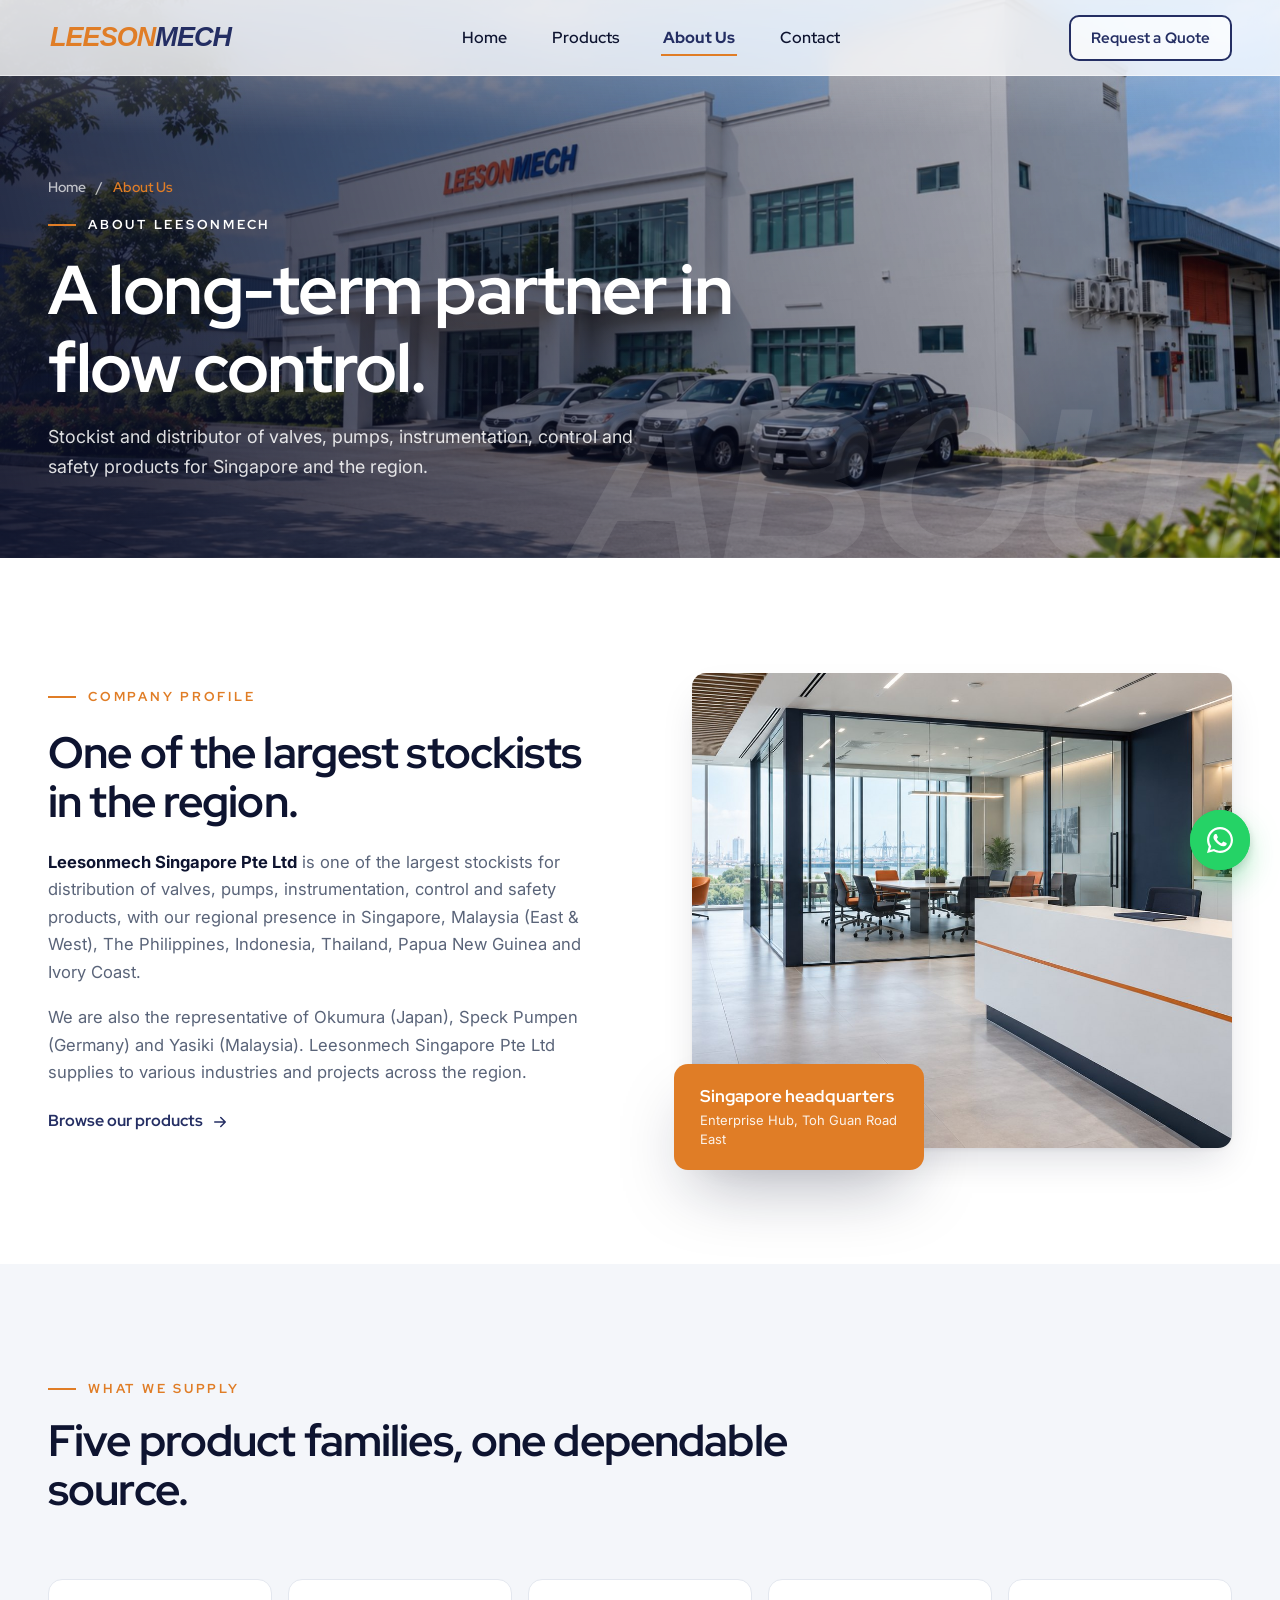
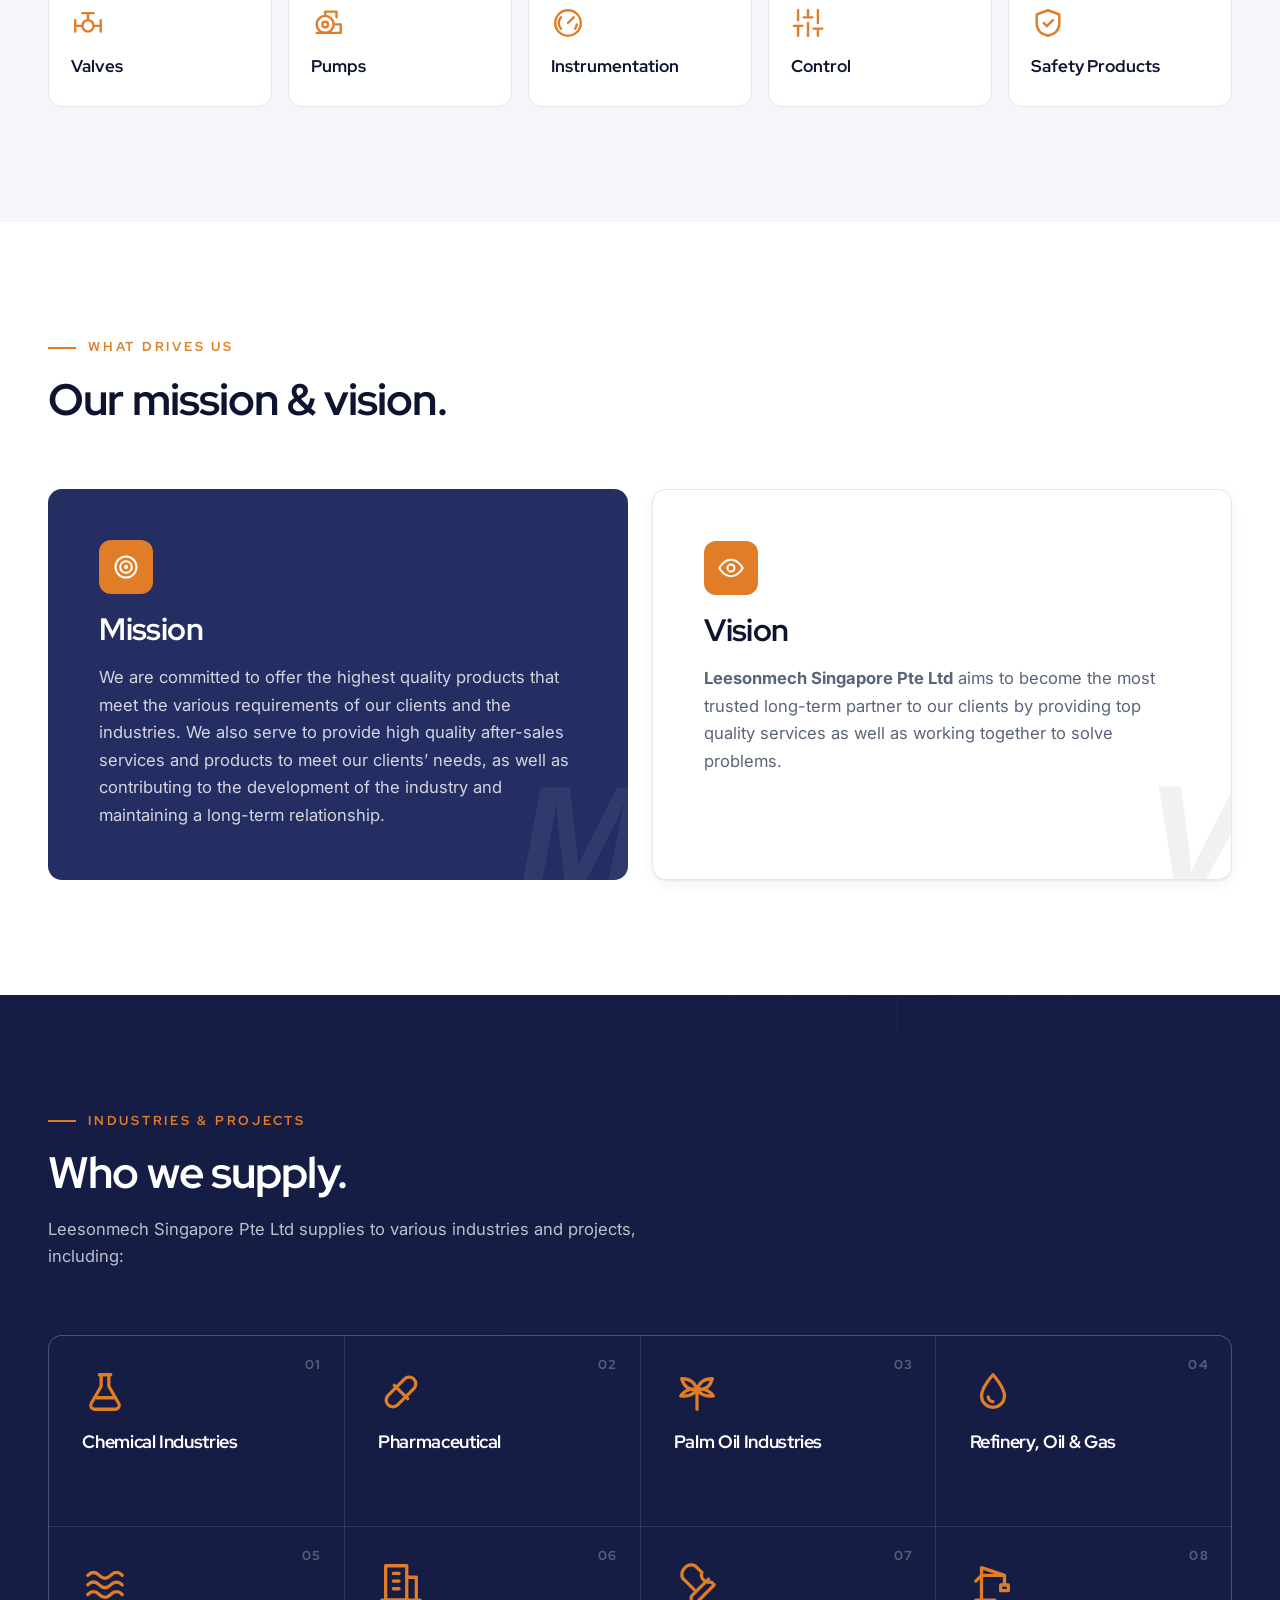
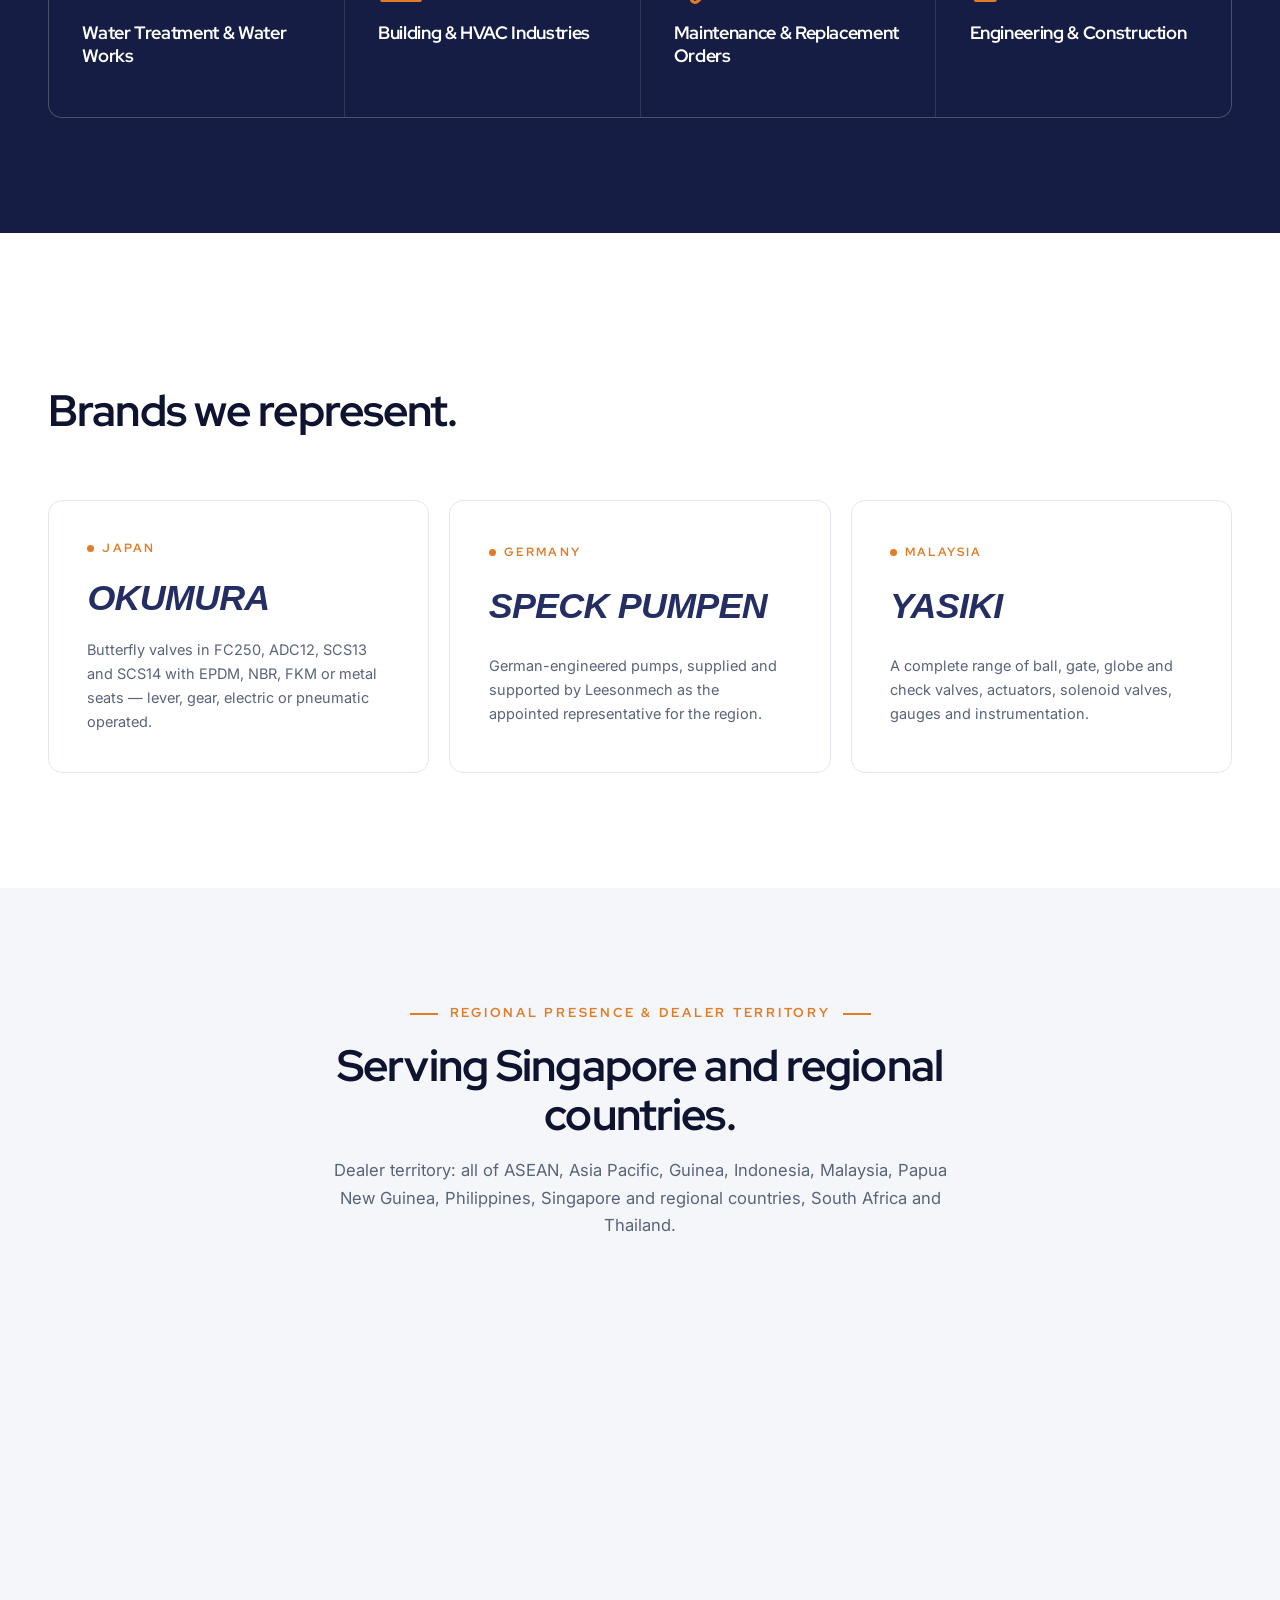
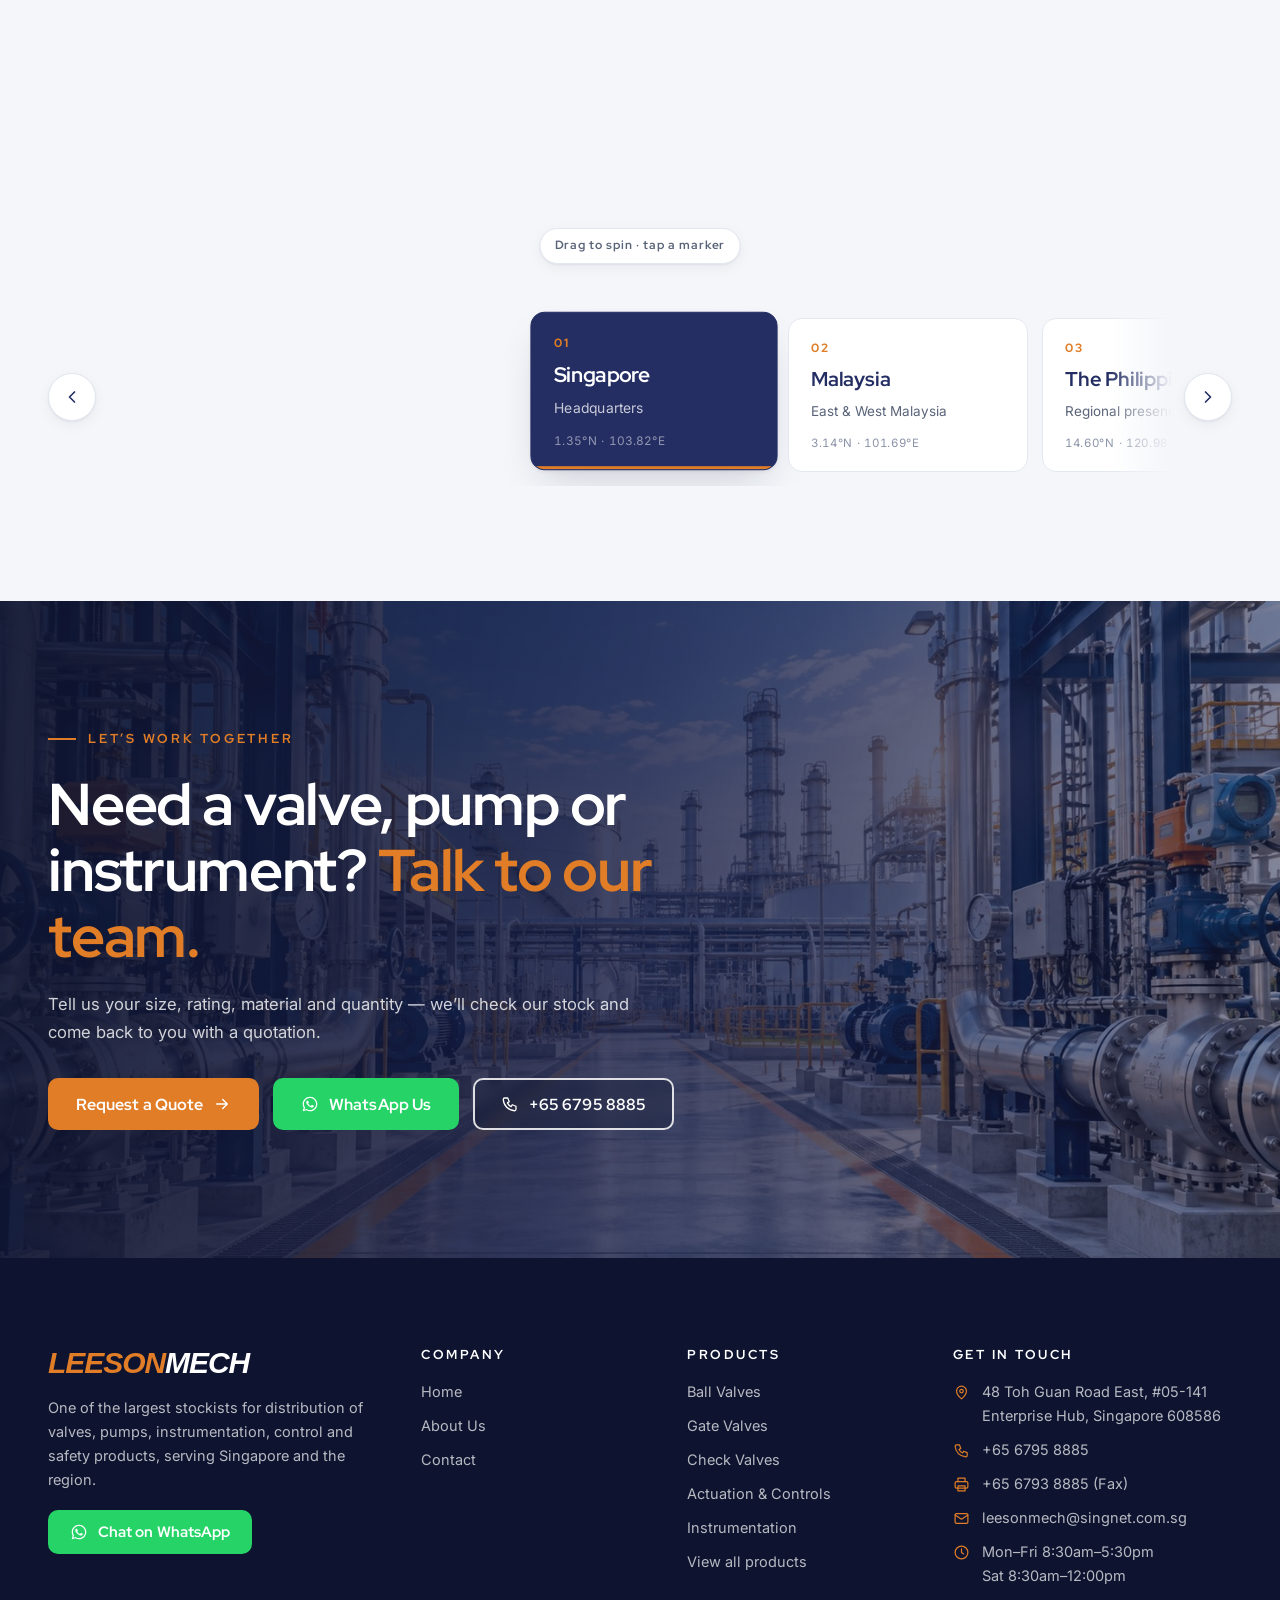
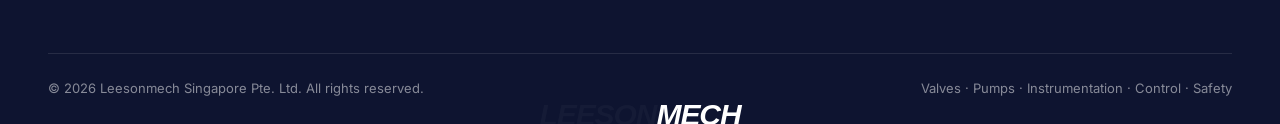
==== about.html @ 2e09483d "Leesonmech website: home, products, about and contact Static four-page site for Leesonmech Singapore" ====
<!DOCTYPE html>
<html lang="en">
<head>
<meta charset="utf-8">
<meta name="viewport" content="width=device-width, initial-scale=1, viewport-fit=cover">
<title>About Us — Leesonmech Singapore Pte Ltd</title>
<meta name="description" content="About Leesonmech Singapore Pte Ltd: stockist and distributor of valves, pumps, instrumentation, control and safety products. Representative of Okumura, Speck Pumpen and Yasiki.">
<meta name="theme-color" content="#242e63">
<meta property="og:title" content="About Us — Leesonmech Singapore Pte Ltd">
<meta property="og:description" content="About Leesonmech Singapore Pte Ltd: stockist and distributor of valves, pumps, instrumentation, control and safety products. Representative of Okumura, Speck Pumpen and Yasiki.">
<meta property="og:type" content="website">
<meta property="og:image" content="assets/img/bg/home.jpg">
<link rel="icon" href="assets/img/favicon.svg" type="image/svg+xml">
<link rel="preconnect" href="https://fonts.googleapis.com">
<link rel="preconnect" href="https://fonts.gstatic.com" crossorigin>
<link href="https://fonts.googleapis.com/css2?family=Archivo:ital,wght@1,700;1,800&family=Inter:wght@400;500;600&family=Red+Hat+Display:wght@500;600;700;800&display=swap" rel="stylesheet">
<link rel="preload" as="image" href="assets/img/bg/about.jpg">
<link rel="stylesheet" href="assets/css/style.css">
<script>if (location.hash) document.documentElement.classList.add('no-loader');</script>
<noscript><style>.loader{display:none}.nav{transform:none}[data-reveal],.hero [data-hero],.page-hero [data-hero],.hero__mark .ch,.hero__valve{opacity:1!important;transform:none!important}.hero h1 .line>span{transform:none}.img-reveal::after{display:none}.img-reveal img,.hero__bg img,.page-hero__bg img{transform:none}.wa{transform:none}</style></noscript>
</head>
<body>
<a class="sr-only" href="#main">Skip to content</a>


<header class="nav">
  <div class="wrap nav__inner">
    <a class="nav__logo mark" href="index.html" aria-label="Leesonmech — home"><span class="o">LEESON</span><span class="n">MECH</span></a>
    <nav aria-label="Primary"><ul class="nav__links"><li><a href="index.html">Home</a></li><li><a href="products.html">Products</a></li><li><a href="about.html" class="is-active" aria-current="page">About Us</a></li><li><a href="contact.html">Contact</a></li></ul></nav>
    <a class="btn btn--outline btn--sm nav__cta" href="contact.html">Request a Quote</a>
    <button class="nav__toggle" type="button" aria-label="Menu" aria-expanded="false" aria-controls="menu"><span></span><span></span><span></span></button>
  </div>
</header>
<div class="menu" id="menu">
  <ul class="menu__links"><li><a href="index.html"><small>01</small>Home</a></li><li><a href="products.html"><small>02</small>Products</a></li><li><a href="about.html"><small>03</small>About Us</a></li><li><a href="contact.html"><small>04</small>Contact</a></li></ul>
  <div class="menu__foot">
    <a class="btn" href="contact.html">Request a Quote <svg class="arrow" viewBox="0 0 24 24" fill="none" stroke="currentColor" stroke-width="2" stroke-linecap="round" stroke-linejoin="round" aria-hidden="true"><path d="M5 12h14M13 6l6 6-6 6"/></svg></a>
    <a class="btn btn--wa" data-wa href="#"><svg viewBox="0 0 32 32" fill="currentColor" aria-hidden="true"><path d="M16.04 3C8.86 3 3.03 8.82 3.03 16c0 2.29.6 4.53 1.74 6.5L3 29l6.67-1.75A13 13 0 0 0 16.04 29C23.22 29 29 23.18 29 16S23.22 3 16.04 3zm0 23.8c-1.95 0-3.86-.52-5.53-1.51l-.4-.24-3.96 1.04 1.06-3.86-.26-.4A10.76 10.76 0 0 1 5.23 16c0-5.96 4.85-10.8 10.81-10.8 5.96 0 10.76 4.84 10.76 10.8s-4.8 10.8-10.76 10.8zm5.93-8.09c-.32-.16-1.92-.95-2.22-1.06-.3-.11-.51-.16-.73.16-.22.33-.84 1.06-1.03 1.28-.19.22-.38.24-.7.08-.32-.16-1.37-.5-2.61-1.61a9.8 9.8 0 0 1-1.8-2.24c-.19-.33-.02-.5.14-.66.15-.15.32-.38.49-.57.16-.19.22-.33.32-.55.11-.22.06-.41-.03-.57-.08-.16-.73-1.76-1-2.41-.26-.63-.53-.55-.73-.56h-.62c-.22 0-.57.08-.87.41-.3.33-1.14 1.11-1.14 2.72 0 1.6 1.17 3.15 1.33 3.37.16.22 2.3 3.51 5.57 4.92.78.34 1.39.54 1.86.69.78.25 1.49.21 2.05.13.63-.09 1.92-.78 2.19-1.54.27-.76.27-1.41.19-1.54-.08-.14-.3-.22-.62-.38z"/></svg> WhatsApp Us</a>
    <p>48 Toh Guan Road East, #05-141 Enterprise Hub, Singapore 608586<br><a href="tel:+6567958885">+65 6795 8885</a> · <a href="mailto:leesonmech@singnet.com.sg">leesonmech@singnet.com.sg</a></p>
  </div>
</div>
<main id="main">
<section class="page-hero">
  <div class="page-hero__bg"><img src="assets/img/bg/about.jpg" alt="" fetchpriority="high"></div>
  <div class="mark page-hero__ghost" aria-hidden="true"><span>ABOUT</span></div>
  <div class="wrap">
    <div class="page-hero__inner">
      <nav class="crumbs" aria-label="Breadcrumb" data-hero><a href="index.html">Home</a> / <span>About Us</span></nav>
      <span class="eyebrow" data-hero style="--d:1">About Leesonmech</span>
      <h1 data-hero style="--d:2">A long-term partner in flow control.</h1>
      <p data-hero style="--d:3">Stockist and distributor of valves, pumps, instrumentation, control and safety products for Singapore and the region.</p>
    </div>
  </div>
</section>

<section class="section">
  <div class="wrap">
    <div class="intro">
      <div class="intro__body">
        <span class="eyebrow" data-reveal>Company profile</span>
        <h2 class="h-lg" data-reveal style="--d:1">One of the largest stockists in the region.</h2>
        <div class="prose">
          <p data-reveal style="--d:2"><strong>Leesonmech Singapore Pte Ltd</strong> is one of the largest stockists for distribution of valves, pumps, instrumentation, control and safety products, with our regional presence in Singapore, Malaysia (East &amp; West), The Philippines, Indonesia, Thailand, Papua New Guinea and Ivory Coast.</p>
          <p data-reveal style="--d:3">We are also the representative of Okumura (Japan), Speck Pumpen (Germany) and Yasiki (Malaysia). Leesonmech Singapore Pte Ltd supplies to various industries and projects across the region.</p>
        </div>
        <a class="link-arrow" href="products.html" data-reveal style="--d:4">Browse our products <svg class="arrow" viewBox="0 0 24 24" fill="none" stroke="currentColor" stroke-width="2" stroke-linecap="round" stroke-linejoin="round" aria-hidden="true"><path d="M5 12h14M13 6l6 6-6 6"/></svg></a>
      </div>
      <div class="intro__media" data-reveal="right">
        <div class="img-reveal"><img src="assets/img/bg/contact.jpg" alt="Leesonmech office reception" loading="lazy"></div>
        <div class="intro__badge intro__badge--left"><b>Singapore headquarters</b><span>Enterprise Hub, Toh Guan Road East</span></div>
      </div>
    </div>
  </div>
</section>

<section class="section section--mist">
  <div class="wrap">
    <div class="section-head">
      <span class="eyebrow" data-reveal>What we supply</span>
      <h2 class="h-lg" data-reveal style="--d:1">Five product families, one dependable source.</h2>
    </div>
    <div class="scope">
      <div class="scope__item" data-reveal style="--d:0"><svg viewBox="0 0 24 24" fill="none" stroke="currentColor" stroke-width="1.7" stroke-linecap="round" stroke-linejoin="round" aria-hidden="true"><path d="M3 10v8M21 10v8M3 14h5M16 14h5"/><circle cx="12" cy="14" r="4"/><path d="M12 10V5M8 5h8"/></svg><b>Valves</b></div>
      <div class="scope__item" data-reveal style="--d:1"><svg viewBox="0 0 24 24" fill="none" stroke="currentColor" stroke-width="1.7" stroke-linecap="round" stroke-linejoin="round" aria-hidden="true"><circle cx="10" cy="13" r="6"/><circle cx="10" cy="13" r="2"/><path d="M10 7V4h8v4M16 13h5v6H4"/></svg><b>Pumps</b></div>
      <div class="scope__item" data-reveal style="--d:2"><svg viewBox="0 0 24 24" fill="none" stroke="currentColor" stroke-width="1.7" stroke-linecap="round" stroke-linejoin="round" aria-hidden="true"><circle cx="12" cy="12" r="9"/><path d="M12 12l4-4"/><path d="M7 16a6 6 0 0 1 0-8M17 16a6 6 0 0 0 1.2-3"/></svg><b>Instrumentation</b></div>
      <div class="scope__item" data-reveal style="--d:3"><svg viewBox="0 0 24 24" fill="none" stroke="currentColor" stroke-width="1.7" stroke-linecap="round" stroke-linejoin="round" aria-hidden="true"><path d="M5 21v-7M5 10V3M12 21v-9M12 8V3M19 21v-5M19 12V3M2 14h6M9 8h6M16 16h6"/></svg><b>Control</b></div>
      <div class="scope__item" data-reveal style="--d:4"><svg viewBox="0 0 24 24" fill="none" stroke="currentColor" stroke-width="1.7" stroke-linecap="round" stroke-linejoin="round" aria-hidden="true"><path d="M12 3l8 3v6c0 5-3.5 8-8 9-4.5-1-8-4-8-9V6l8-3z"/><path d="M9 12l2.2 2.2L15.5 10"/></svg><b>Safety Products</b></div>
    </div>
  </div>
</section>

<section class="section">
  <div class="wrap">
    <div class="section-head">
      <span class="eyebrow" data-reveal>What drives us</span>
      <h2 class="h-lg" data-reveal style="--d:1">Our mission &amp; vision.</h2>
    </div>
    <div class="mv">
      <article class="mv__card mv__card--mission" data-reveal="left">
        <div class="mv__icon"><svg viewBox="0 0 24 24" fill="none" stroke="currentColor" stroke-width="1.7" stroke-linecap="round" stroke-linejoin="round" aria-hidden="true"><circle cx="12" cy="12" r="9"/><circle cx="12" cy="12" r="5"/><circle cx="12" cy="12" r="1"/></svg></div>
        <h3>Mission</h3>
        <p>We are committed to offer the highest quality products that meet the various requirements of our clients and the industries. We also serve to provide high quality after-sales services and products to meet our clients&rsquo; needs, as well as contributing to the development of the industry and maintaining a long-term relationship.</p>
        <div class="mark mv__ghost" aria-hidden="true">M</div>
      </article>
      <article class="mv__card mv__card--vision" data-reveal="right">
        <div class="mv__icon"><svg viewBox="0 0 24 24" fill="none" stroke="currentColor" stroke-width="1.7" stroke-linecap="round" stroke-linejoin="round" aria-hidden="true"><path d="M2 12s3.6-7 10-7 10 7 10 7-3.6 7-10 7S2 12 2 12z"/><circle cx="12" cy="12" r="3"/></svg></div>
        <h3>Vision</h3>
        <p><strong>Leesonmech Singapore Pte Ltd</strong> aims to become the most trusted long-term partner to our clients by providing top quality services as well as working together to solve problems.</p>
        <div class="mark mv__ghost" aria-hidden="true">V</div>
      </article>
    </div>
  </div>
</section>

<section class="section section--navy">
  <div class="wrap">
    <div class="section-head">
      <span class="eyebrow" data-reveal>Industries &amp; projects</span>
      <h2 class="h-lg" data-reveal style="--d:1">Who we supply.</h2>
      <p class="lead" data-reveal style="--d:2">Leesonmech Singapore Pte Ltd supplies to various industries and projects, including:</p>
    </div>
    <div class="industries"><div class="industry" data-reveal style="--d:0"><span class="industry__no">01</span><div class="industry__icon"><svg viewBox="0 0 24 24" fill="none" stroke="currentColor" stroke-width="1.7" stroke-linecap="round" stroke-linejoin="round" aria-hidden="true"><path d="M9 3h6M10 3v6l-5.2 9a2 2 0 0 0 1.7 3h11a2 2 0 0 0 1.7-3L14 9V3"/><path d="M7.5 15h9"/></svg></div><h3>Chemical Industries</h3></div><div class="industry" data-reveal style="--d:1"><span class="industry__no">02</span><div class="industry__icon"><svg viewBox="0 0 24 24" fill="none" stroke="currentColor" stroke-width="1.7" stroke-linecap="round" stroke-linejoin="round" aria-hidden="true"><rect x="2.5" y="8.5" width="19" height="7" rx="3.5" transform="rotate(-45 12 12)"/><path d="M8.5 8.5l7 7"/></svg></div><h3>Pharmaceutical</h3></div><div class="industry" data-reveal style="--d:2"><span class="industry__no">03</span><div class="industry__icon"><svg viewBox="0 0 24 24" fill="none" stroke="currentColor" stroke-width="1.7" stroke-linecap="round" stroke-linejoin="round" aria-hidden="true"><path d="M12 21V11"/><path d="M12 11C11 7 8 5 4 5c1 4 4 6 8 6z"/><path d="M12 11c1-4 4-6 8-6-1 4-4 6-8 6z"/><path d="M12 11c-2.5-1-6-.5-8.5 3 3.5.5 6.5-.5 8.5-3z"/><path d="M12 11c2.5-1 6-.5 8.5 3-3.5.5-6.5-.5-8.5-3z"/></svg></div><h3>Palm Oil Industries</h3></div><div class="industry" data-reveal style="--d:3"><span class="industry__no">04</span><div class="industry__icon"><svg viewBox="0 0 24 24" fill="none" stroke="currentColor" stroke-width="1.7" stroke-linecap="round" stroke-linejoin="round" aria-hidden="true"><path d="M12 3s6 6.5 6 11a6 6 0 0 1-12 0c0-4.5 6-11 6-11z"/><path d="M9.5 14.5a2.5 2.5 0 0 0 2.5 2.5"/></svg></div><h3>Refinery, Oil &amp; Gas</h3></div><div class="industry" data-reveal style="--d:0"><span class="industry__no">05</span><div class="industry__icon"><svg viewBox="0 0 24 24" fill="none" stroke="currentColor" stroke-width="1.7" stroke-linecap="round" stroke-linejoin="round" aria-hidden="true"><path d="M3 8c2-2 4-2 6 0s4 2 6 0 4-2 6 0"/><path d="M3 13c2-2 4-2 6 0s4 2 6 0 4-2 6 0"/><path d="M3 18c2-2 4-2 6 0s4 2 6 0 4-2 6 0"/></svg></div><h3>Water Treatment &amp; Water Works</h3></div><div class="industry" data-reveal style="--d:1"><span class="industry__no">06</span><div class="industry__icon"><svg viewBox="0 0 24 24" fill="none" stroke="currentColor" stroke-width="1.7" stroke-linecap="round" stroke-linejoin="round" aria-hidden="true"><rect x="4" y="3" width="11" height="18"/><path d="M15 9h5v12h-5M8 7h3M8 11h3M8 15h3M2 21h20"/></svg></div><h3>Building &amp; HVAC Industries</h3></div><div class="industry" data-reveal style="--d:2"><span class="industry__no">07</span><div class="industry__icon"><svg viewBox="0 0 24 24" fill="none" stroke="currentColor" stroke-width="1.7" stroke-linecap="round" stroke-linejoin="round" aria-hidden="true"><path d="M14.5 6.5a4 4 0 0 0 5 5L21 13l-8.5 8.5a2.1 2.1 0 0 1-3-3L18 10"/><path d="M14.5 6.5L11 3a5 5 0 0 0-6.5 6.5l6 6"/></svg></div><h3>Maintenance &amp; Replacement Orders</h3></div><div class="industry" data-reveal style="--d:3"><span class="industry__no">08</span><div class="industry__icon"><svg viewBox="0 0 24 24" fill="none" stroke="currentColor" stroke-width="1.7" stroke-linecap="round" stroke-linejoin="round" aria-hidden="true"><path d="M6 21V4l12 4H6M6 8l-3 3M18 8v5"/><rect x="16" y="13" width="4" height="3"/><path d="M3 21h10"/></svg></div><h3>Engineering &amp; Construction</h3></div></div>
  </div>
</section>

<section class="section">
  <div class="wrap">
    <div class="section-head">
      <span class="eyebrow" data-reveal>Our principals</span>
      <h2 class="h-lg" data-reveal style="--d:1">Brands we represent.</h2>
    </div>
    <div class="brands"><div class="brand" data-reveal style="--d:0"><span class="brand__origin">Japan</span><div class="brand__name">OKUMURA</div><p>Butterfly valves in FC250, ADC12, SCS13 and SCS14 with EPDM, NBR, FKM or metal seats &mdash; lever, gear, electric or pneumatic operated.</p></div><div class="brand" data-reveal style="--d:1"><span class="brand__origin">Germany</span><div class="brand__name">SPECK PUMPEN</div><p>German-engineered pumps, supplied and supported by Leesonmech as the appointed representative for the region.</p></div><div class="brand" data-reveal style="--d:2"><span class="brand__origin">Malaysia</span><div class="brand__name">YASIKI</div><p>A complete range of ball, gate, globe and check valves, actuators, solenoid valves, gauges and instrumentation.</p></div></div>
  </div>
</section>


<section class="section section--mist regions-sec">
  <div class="wrap">
    <div class="section-head section-head--center">
      <span class="eyebrow" data-reveal>Regional presence &amp; dealer territory</span>
      <h2 class="h-lg" data-reveal style="--d:1">Serving Singapore and regional countries.</h2>
      <p class="lead" data-reveal style="--d:2">Dealer territory: all of ASEAN, Asia Pacific, Guinea, Indonesia, Malaysia, Papua New Guinea, Philippines, Singapore and regional countries, South Africa and Thailand.</p>
    </div>
    <div class="globe" data-globe data-reveal="zoom" tabindex="0" aria-label="Interactive globe of Leesonmech locations. Drag to rotate; use arrow keys to change country.">
      <canvas></canvas>
      <span class="globe__hint">Drag to spin &middot; tap a marker</span>
    </div>
    <div class="rslider" data-reveal style="--d:1">
      <button type="button" class="rslider__btn rslider__btn--prev" aria-label="Previous country"><svg viewBox="0 0 24 24" fill="none" stroke="currentColor" stroke-width="2" stroke-linecap="round" stroke-linejoin="round"><path d="M15 6l-6 6 6 6"/></svg></button>
      <div class="rslider__track"><button type="button" class="rslide" data-name="Singapore" data-lon="103.82" data-lat="1.35" aria-pressed="true"><span class="rslide__no">01</span><span class="rslide__name">Singapore</span><span class="rslide__sub">Headquarters</span><span class="rslide__coord">1.35&deg;N &middot; 103.82&deg;E</span></button><button type="button" class="rslide" data-name="Malaysia" data-lon="101.69" data-lat="3.14" aria-pressed="false"><span class="rslide__no">02</span><span class="rslide__name">Malaysia</span><span class="rslide__sub">East &amp; West Malaysia</span><span class="rslide__coord">3.14&deg;N &middot; 101.69&deg;E</span></button><button type="button" class="rslide" data-name="The Philippines" data-lon="120.98" data-lat="14.6" aria-pressed="false"><span class="rslide__no">03</span><span class="rslide__name">The Philippines</span><span class="rslide__sub">Regional presence</span><span class="rslide__coord">14.60&deg;N &middot; 120.98&deg;E</span></button><button type="button" class="rslide" data-name="Indonesia" data-lon="106.85" data-lat="-6.21" aria-pressed="false"><span class="rslide__no">04</span><span class="rslide__name">Indonesia</span><span class="rslide__sub">Regional presence</span><span class="rslide__coord">6.21&deg;S &middot; 106.85&deg;E</span></button><button type="button" class="rslide" data-name="Thailand" data-lon="100.5" data-lat="13.76" aria-pressed="false"><span class="rslide__no">05</span><span class="rslide__name">Thailand</span><span class="rslide__sub">Regional presence</span><span class="rslide__coord">13.76&deg;N &middot; 100.50&deg;E</span></button><button type="button" class="rslide" data-name="Papua New Guinea" data-lon="147.18" data-lat="-9.44" aria-pressed="false"><span class="rslide__no">06</span><span class="rslide__name">Papua New Guinea</span><span class="rslide__sub">Regional presence</span><span class="rslide__coord">9.44&deg;S &middot; 147.18&deg;E</span></button><button type="button" class="rslide" data-name="Ivory Coast" data-lon="-4.01" data-lat="5.35" aria-pressed="false"><span class="rslide__no">07</span><span class="rslide__name">Ivory Coast</span><span class="rslide__sub">Regional presence</span><span class="rslide__coord">5.35&deg;N &middot; 4.01&deg;W</span></button></div>
      <button type="button" class="rslider__btn rslider__btn--next" aria-label="Next country"><svg viewBox="0 0 24 24" fill="none" stroke="currentColor" stroke-width="2" stroke-linecap="round" stroke-linejoin="round"><path d="M9 6l6 6-6 6"/></svg></button>
    </div>
  </div>
</section>


<section class="cta">
  <div class="cta__bg"><img src="assets/img/bg/home.jpg" alt="" loading="lazy"></div>
  <div class="wrap">
    <div class="cta__inner">
      <span class="eyebrow" data-reveal>Let&rsquo;s work together</span>
      <h2 class="h-xl" data-reveal style="--d:1">Need a valve, pump or instrument? <span class="accent">Talk to our team.</span></h2>
      <p class="lead" data-reveal style="--d:2">Tell us your size, rating, material and quantity &mdash; we&rsquo;ll check our stock and come back to you with a quotation.</p>
      <div class="cta__actions" data-reveal style="--d:3">
        <a class="btn" href="contact.html">Request a Quote <svg class="arrow" viewBox="0 0 24 24" fill="none" stroke="currentColor" stroke-width="2" stroke-linecap="round" stroke-linejoin="round" aria-hidden="true"><path d="M5 12h14M13 6l6 6-6 6"/></svg></a>
        <a class="btn btn--wa" data-wa href="#"><svg viewBox="0 0 32 32" fill="currentColor" aria-hidden="true"><path d="M16.04 3C8.86 3 3.03 8.82 3.03 16c0 2.29.6 4.53 1.74 6.5L3 29l6.67-1.75A13 13 0 0 0 16.04 29C23.22 29 29 23.18 29 16S23.22 3 16.04 3zm0 23.8c-1.95 0-3.86-.52-5.53-1.51l-.4-.24-3.96 1.04 1.06-3.86-.26-.4A10.76 10.76 0 0 1 5.23 16c0-5.96 4.85-10.8 10.81-10.8 5.96 0 10.76 4.84 10.76 10.8s-4.8 10.8-10.76 10.8zm5.93-8.09c-.32-.16-1.92-.95-2.22-1.06-.3-.11-.51-.16-.73.16-.22.33-.84 1.06-1.03 1.28-.19.22-.38.24-.7.08-.32-.16-1.37-.5-2.61-1.61a9.8 9.8 0 0 1-1.8-2.24c-.19-.33-.02-.5.14-.66.15-.15.32-.38.49-.57.16-.19.22-.33.32-.55.11-.22.06-.41-.03-.57-.08-.16-.73-1.76-1-2.41-.26-.63-.53-.55-.73-.56h-.62c-.22 0-.57.08-.87.41-.3.33-1.14 1.11-1.14 2.72 0 1.6 1.17 3.15 1.33 3.37.16.22 2.3 3.51 5.57 4.92.78.34 1.39.54 1.86.69.78.25 1.49.21 2.05.13.63-.09 1.92-.78 2.19-1.54.27-.76.27-1.41.19-1.54-.08-.14-.3-.22-.62-.38z"/></svg> WhatsApp Us</a>
        <a class="btn btn--ghost" href="tel:+6567958885"><svg viewBox="0 0 24 24" fill="none" stroke="currentColor" stroke-width="1.7" stroke-linecap="round" stroke-linejoin="round" aria-hidden="true"><path d="M5 4h4l2 5-2.5 1.5a11 11 0 0 0 5 5L15 13l5 2v4a2 2 0 0 1-2 2A16 16 0 0 1 3 6a2 2 0 0 1 2-2z"/></svg> +65 6795 8885</a>
      </div>
    </div>
  </div>
</section>

</main>

<footer class="footer">
  <div class="wrap">
    <div class="footer__top">
      <div class="footer__about">
        <span class="mark " aria-label="Leesonmech"><span class="o">LEESON</span><span class="n">MECH</span></span>
        <p>One of the largest stockists for distribution of valves, pumps, instrumentation, control and safety products, serving Singapore and the region.</p>
        <a class="btn btn--wa btn--sm" data-wa href="#" style="justify-self:start"><svg viewBox="0 0 32 32" fill="currentColor" aria-hidden="true"><path d="M16.04 3C8.86 3 3.03 8.82 3.03 16c0 2.29.6 4.53 1.74 6.5L3 29l6.67-1.75A13 13 0 0 0 16.04 29C23.22 29 29 23.18 29 16S23.22 3 16.04 3zm0 23.8c-1.95 0-3.86-.52-5.53-1.51l-.4-.24-3.96 1.04 1.06-3.86-.26-.4A10.76 10.76 0 0 1 5.23 16c0-5.96 4.85-10.8 10.81-10.8 5.96 0 10.76 4.84 10.76 10.8s-4.8 10.8-10.76 10.8zm5.93-8.09c-.32-.16-1.92-.95-2.22-1.06-.3-.11-.51-.16-.73.16-.22.33-.84 1.06-1.03 1.28-.19.22-.38.24-.7.08-.32-.16-1.37-.5-2.61-1.61a9.8 9.8 0 0 1-1.8-2.24c-.19-.33-.02-.5.14-.66.15-.15.32-.38.49-.57.16-.19.22-.33.32-.55.11-.22.06-.41-.03-.57-.08-.16-.73-1.76-1-2.41-.26-.63-.53-.55-.73-.56h-.62c-.22 0-.57.08-.87.41-.3.33-1.14 1.11-1.14 2.72 0 1.6 1.17 3.15 1.33 3.37.16.22 2.3 3.51 5.57 4.92.78.34 1.39.54 1.86.69.78.25 1.49.21 2.05.13.63-.09 1.92-.78 2.19-1.54.27-.76.27-1.41.19-1.54-.08-.14-.3-.22-.62-.38z"/></svg> Chat on WhatsApp</a>
      </div>
      <div>
        <h4>Company</h4>
        <ul>
          <li><a href="index.html">Home</a></li>
          <li><a href="about.html">About Us</a></li>
          <li><a href="contact.html">Contact</a></li>
        </ul>
      </div>
      <div>
        <h4>Products</h4>
        <ul>
          <li><a href="products.html?cat=ball">Ball Valves</a></li>
          <li><a href="products.html?cat=gate">Gate Valves</a></li>
          <li><a href="products.html?cat=check">Check Valves</a></li>
          <li><a href="products.html?cat=control">Actuation &amp; Controls</a></li>
          <li><a href="products.html?cat=instrument">Instrumentation</a></li>
          <li><a href="products.html">View all products</a></li>
        </ul>
      </div>
      <div>
        <h4>Get in touch</h4>
        <ul class="footer__contact">
          <li><svg viewBox="0 0 24 24" fill="none" stroke="currentColor" stroke-width="1.7" stroke-linecap="round" stroke-linejoin="round" aria-hidden="true"><path d="M12 21s-7-5.6-7-11a7 7 0 0 1 14 0c0 5.4-7 11-7 11z"/><circle cx="12" cy="10" r="2.5"/></svg><span>48 Toh Guan Road East, #05-141 Enterprise Hub, Singapore 608586</span></li>
          <li><svg viewBox="0 0 24 24" fill="none" stroke="currentColor" stroke-width="1.7" stroke-linecap="round" stroke-linejoin="round" aria-hidden="true"><path d="M5 4h4l2 5-2.5 1.5a11 11 0 0 0 5 5L15 13l5 2v4a2 2 0 0 1-2 2A16 16 0 0 1 3 6a2 2 0 0 1 2-2z"/></svg><a href="tel:+6567958885">+65 6795 8885</a></li>
          <li><svg viewBox="0 0 24 24" fill="none" stroke="currentColor" stroke-width="1.7" stroke-linecap="round" stroke-linejoin="round" aria-hidden="true"><path d="M7 8V3h10v5"/><rect x="3" y="8" width="18" height="9" rx="2"/><path d="M7 14h10v7H7z"/></svg><span>+65 6793 8885 (Fax)</span></li>
          <li><svg viewBox="0 0 24 24" fill="none" stroke="currentColor" stroke-width="1.7" stroke-linecap="round" stroke-linejoin="round" aria-hidden="true"><rect x="3" y="5" width="18" height="14" rx="2"/><path d="M3 7l9 6 9-6"/></svg><a href="mailto:leesonmech@singnet.com.sg">leesonmech@singnet.com.sg</a></li>
          <li><svg viewBox="0 0 24 24" fill="none" stroke="currentColor" stroke-width="1.7" stroke-linecap="round" stroke-linejoin="round" aria-hidden="true"><circle cx="12" cy="12" r="9"/><path d="M12 7v5l3 2"/></svg><span>Mon&ndash;Fri 8:30am&ndash;5:30pm<br>Sat 8:30am&ndash;12:00pm</span></li>
        </ul>
      </div>
    </div>
    <div class="footer__bottom">
      <span>&copy; <span data-year>2026</span> Leesonmech Singapore Pte. Ltd. All rights reserved.</span>
      <span>Valves &middot; Pumps &middot; Instrumentation &middot; Control &middot; Safety</span>
    </div>
  </div>
  <div class="mark footer__ghost" aria-hidden="true"><span class="o">LEESON</span><span class="n">MECH</span></div>
</footer>

<button class="totop" type="button" aria-label="Back to top"><svg viewBox="0 0 24 24" fill="none" stroke="currentColor" stroke-width="2.2" stroke-linecap="round" stroke-linejoin="round" aria-hidden="true"><path d="M12 19V5M6 11l6-6 6 6"/></svg></button>
<a class="wa" data-wa href="#" aria-label="Chat with us on WhatsApp">
  <span class="wa__icon"><svg viewBox="0 0 32 32" fill="currentColor" aria-hidden="true"><path d="M16.04 3C8.86 3 3.03 8.82 3.03 16c0 2.29.6 4.53 1.74 6.5L3 29l6.67-1.75A13 13 0 0 0 16.04 29C23.22 29 29 23.18 29 16S23.22 3 16.04 3zm0 23.8c-1.95 0-3.86-.52-5.53-1.51l-.4-.24-3.96 1.04 1.06-3.86-.26-.4A10.76 10.76 0 0 1 5.23 16c0-5.96 4.85-10.8 10.81-10.8 5.96 0 10.76 4.84 10.76 10.8s-4.8 10.8-10.76 10.8zm5.93-8.09c-.32-.16-1.92-.95-2.22-1.06-.3-.11-.51-.16-.73.16-.22.33-.84 1.06-1.03 1.28-.19.22-.38.24-.7.08-.32-.16-1.37-.5-2.61-1.61a9.8 9.8 0 0 1-1.8-2.24c-.19-.33-.02-.5.14-.66.15-.15.32-.38.49-.57.16-.19.22-.33.32-.55.11-.22.06-.41-.03-.57-.08-.16-.73-1.76-1-2.41-.26-.63-.53-.55-.73-.56h-.62c-.22 0-.57.08-.87.41-.3.33-1.14 1.11-1.14 2.72 0 1.6 1.17 3.15 1.33 3.37.16.22 2.3 3.51 5.57 4.92.78.34 1.39.54 1.86.69.78.25 1.49.21 2.05.13.63-.09 1.92-.78 2.19-1.54.27-.76.27-1.41.19-1.54-.08-.14-.3-.22-.62-.38z"/></svg></span><span class="wa__label">Chat with us</span>
</a>

<script src="assets/js/products-data.js"></script>
<script src="assets/js/main.js"></script>
<script src="assets/js/globe-data.js"></script>
<script src="assets/js/globe.js"></script>
</body>
</html>
---- assets/css/style.css ----
/* ==========================================================================
   LEESONMECH — site stylesheet
   Brand: orange #e07d26 + navy #242e63 (sampled from the company logo)
   ========================================================================== */

:root {
  --orange: #e07d26;
  --orange-hot: #f28a2e;
  --orange-deep: #c4661a;
  --navy: #242e63;
  --navy-deep: #161d45;
  --ink: #0e1430;
  --steel: #5a6479;
  --steel-light: #8a93a8;
  --line: #e3e7ef;
  --mist: #f4f6fa;
  --white: #fff;

  --font-head: "Red Hat Display", "Helvetica Neue", Arial, sans-serif;
  --font-body: "Inter", "Helvetica Neue", Arial, sans-serif;
  --font-mark: "Helvetica Neue", Helvetica, Arial, "Archivo", sans-serif;

  --ease-out: cubic-bezier(0.16, 1, 0.3, 1);
  --ease-in-out: cubic-bezier(0.65, 0, 0.35, 1);

  --wrap: 1240px;
  --gutter: clamp(20px, 4vw, 48px);
  --nav-h: 76px;
  --radius: 14px;
  --shadow-sm: 0 1px 2px rgba(14, 20, 48, .06), 0 4px 14px rgba(14, 20, 48, .05);
  --shadow-md: 0 2px 4px rgba(14, 20, 48, .05), 0 18px 40px -12px rgba(14, 20, 48, .18);
  --shadow-lg: 0 30px 70px -20px rgba(14, 20, 48, .35);
}

*, *::before, *::after { box-sizing: border-box; }
html { -webkit-text-size-adjust: 100%; scroll-behavior: smooth; scroll-padding-top: calc(var(--nav-h) + 16px); }
body {
  margin: 0;
  font-family: var(--font-body);
  font-size: 16px;
  line-height: 1.65;
  color: var(--ink);
  background: var(--white);
  -webkit-font-smoothing: antialiased;
  overflow-x: hidden;
}
body.is-locked { overflow: hidden; }
img { max-width: 100%; display: block; }
a { color: inherit; text-decoration: none; }
button { font: inherit; color: inherit; background: none; border: 0; cursor: pointer; padding: 0; }
h1, h2, h3, h4 { font-family: var(--font-head); font-weight: 700; line-height: 1.12; letter-spacing: -0.02em; margin: 0; }
p { margin: 0; }
ul { margin: 0; padding: 0; list-style: none; }
:focus-visible { outline: 3px solid var(--orange); outline-offset: 3px; border-radius: 4px; }
::selection { background: var(--orange); color: #fff; }

.wrap { width: 100%; max-width: calc(var(--wrap) + var(--gutter) * 2); margin-inline: auto; padding-inline: var(--gutter); }
.section { padding-block: clamp(72px, 9vw, 128px); position: relative; }
.section--mist { background: var(--mist); }
.section--navy { background: var(--navy-deep); color: #fff; }
.sr-only { position: absolute; width: 1px; height: 1px; overflow: hidden; clip: rect(0 0 0 0); white-space: nowrap; }

/* ---------- Wordmark ---------- */
.mark { font-family: var(--font-mark); font-weight: 700; font-style: italic; letter-spacing: -0.035em; line-height: 1; white-space: nowrap; }
.mark .o { color: var(--orange); }
.mark .n { color: var(--navy); }

/* ---------- Type helpers ---------- */
.eyebrow {
  display: inline-flex; align-items: center; gap: 12px;
  font-family: var(--font-head); font-size: 12.5px; font-weight: 700; letter-spacing: .22em; text-transform: uppercase;
  color: var(--orange);
}
.eyebrow::before { content: ""; width: 28px; height: 2px; background: currentColor; }
.eyebrow--plain::before { display: none; }
.h-xl { font-size: clamp(2.3rem, 4.6vw, 3.9rem); }
.h-lg { font-size: clamp(1.9rem, 3.4vw, 2.9rem); }
.h-md { font-size: clamp(1.3rem, 2vw, 1.6rem); }
.lead { font-size: clamp(1.02rem, 1.3vw, 1.16rem); color: var(--steel); max-width: 62ch; }
.section--navy .lead { color: rgba(255, 255, 255, .72); }
.section-head { display: grid; gap: 18px; margin-bottom: clamp(36px, 5vw, 64px); max-width: 760px; }
.section-head--split { max-width: none; grid-template-columns: 1fr auto; align-items: end; }
.accent { color: var(--orange); }

/* ---------- Buttons ---------- */
.btn {
  --bg: var(--orange); --fg: #fff; --bd: var(--orange);
  position: relative; display: inline-flex; align-items: center; justify-content: center; gap: 10px;
  min-height: 52px; padding: 0 26px;
  font-family: var(--font-head); font-weight: 700; font-size: 15.5px; letter-spacing: .005em;
  color: var(--fg); background: var(--bg); border: 2px solid var(--bd); border-radius: 10px;
  overflow: hidden; isolation: isolate; cursor: pointer;
  transition: transform .5s var(--ease-out), box-shadow .5s var(--ease-out), color .35s, border-color .35s;
}
.btn::after {
  content: ""; position: absolute; inset: -2px; z-index: -1; background: var(--hover, var(--orange-deep));
  transform: translateY(101%); transition: transform .55s var(--ease-out);
}
.btn:hover { transform: translateY(-2px); box-shadow: 0 14px 28px -12px rgba(224, 125, 38, .7); }
.btn:hover::after { transform: translateY(0); }
.btn:active { transform: translateY(0); }
.btn svg { width: 18px; height: 18px; flex: none; transition: transform .5s var(--ease-out); }
.btn:hover svg.arrow { transform: translateX(4px); }
.btn--navy { --bg: var(--navy); --bd: var(--navy); --hover: var(--navy-deep); }
.btn--navy:hover { box-shadow: 0 14px 28px -12px rgba(36, 46, 99, .7); }
.btn--outline { --bg: rgba(255, 255, 255, .7); --fg: var(--navy); --bd: var(--navy); --hover: var(--navy); }
.btn--outline:hover { color: #fff; box-shadow: 0 14px 28px -14px rgba(36, 46, 99, .6); }
.btn--ghost { --bg: rgba(14, 20, 48, .35); --fg: #fff; --bd: rgba(255, 255, 255, .85); --hover: #fff; backdrop-filter: blur(6px); -webkit-backdrop-filter: blur(6px); }
.btn--ghost:hover { color: var(--navy); box-shadow: 0 14px 28px -14px rgba(0, 0, 0, .5); }
.btn--wa { --bg: #25d366; --bd: #25d366; --hover: #1da851; }
.btn--wa:hover { box-shadow: 0 14px 28px -12px rgba(37, 211, 102, .7); }
.btn--sm { min-height: 44px; padding: 0 20px; font-size: 14.5px; }
.link-arrow { display: inline-flex; align-items: center; gap: 8px; font-family: var(--font-head); font-weight: 700; color: var(--navy); }
.link-arrow svg { width: 18px; height: 18px; transition: transform .5s var(--ease-out); }
.link-arrow:hover { color: var(--orange); }
.link-arrow:hover svg { transform: translateX(5px); }
.section--navy .link-arrow { color: #fff; }

/* ==========================================================================
   Loader
   ========================================================================== */
.loader {
  position: fixed; inset: 0; z-index: 1000; display: grid; place-items: center;
  background: #fff; transition: transform .9s var(--ease-in-out), visibility 0s .9s;
}
.loader__inner { display: grid; gap: 22px; justify-items: center; transition: opacity .35s, transform .5s var(--ease-out); }
.loader .mark { font-size: clamp(30px, 6vw, 46px); overflow: hidden; padding: 4px 6px; }
.loader .mark span { display: inline-block; transform: translateY(110%); animation: loaderUp .8s var(--ease-out) forwards; }
.loader .mark .n { animation-delay: .1s; }
.loader__bar { width: min(220px, 50vw); height: 3px; background: var(--line); border-radius: 3px; overflow: hidden; }
.loader__bar i { display: block; height: 100%; width: 100%; background: linear-gradient(90deg, var(--orange), var(--navy)); transform-origin: left; transform: scaleX(0); animation: loaderBar 1.1s var(--ease-in-out) .15s forwards; }
.loader__tag { font-family: var(--font-head); font-size: 11px; letter-spacing: .3em; text-transform: uppercase; color: var(--steel-light); opacity: 0; animation: fadeIn .6s .35s forwards; }
body.is-loaded .loader { transform: translateY(-100%); visibility: hidden; }
.no-loader .loader { display: none; } /* links to a section (e.g. Industries) skip the intro */
body.is-loaded .loader__inner { opacity: 0; transform: translateY(-30px); }
@keyframes loaderUp { to { transform: translateY(0); } }
@keyframes loaderBar { to { transform: scaleX(1); } }
@keyframes fadeIn { to { opacity: 1; } }

/* ==========================================================================
   Navigation
   ========================================================================== */
.nav {
  position: fixed; inset: 0 0 auto 0; z-index: 100; height: var(--nav-h);
  background: rgba(255, 255, 255, .78);
  backdrop-filter: saturate(160%) blur(16px); -webkit-backdrop-filter: saturate(160%) blur(16px);
  border-bottom: 1px solid rgba(255, 255, 255, .5);
  transform: translateY(-100%);
  transition: transform .9s var(--ease-out) .15s, background .4s, box-shadow .4s, height .4s var(--ease-out);
}
body.is-loaded .nav { transform: translateY(0); }
.nav.is-scrolled { --nav-h: 64px; background: rgba(255, 255, 255, .94); box-shadow: 0 1px 0 var(--line), 0 12px 30px -18px rgba(14, 20, 48, .3); }
.nav__inner { height: 100%; display: flex; align-items: center; justify-content: space-between; gap: 24px; }
.nav__logo { font-size: 27px; padding: 6px 2px; }
.nav__links { display: flex; gap: clamp(20px, 3.2vw, 52px); }
.nav__links a {
  position: relative; padding: 10px 2px; font-family: var(--font-head); font-weight: 600; font-size: 15.5px; color: var(--ink);
  transition: color .3s;
}
.nav__links a::after {
  content: ""; position: absolute; left: 0; right: 0; bottom: 2px; height: 2px; background: var(--orange);
  transform: scaleX(0); transform-origin: right; transition: transform .5s var(--ease-out);
}
.nav__links a:hover { color: var(--navy); }
.nav__links a:hover::after, .nav__links a.is-active::after { transform: scaleX(1); transform-origin: left; }
.nav__links a.is-active { font-weight: 800; color: var(--navy); }
.nav__cta { min-height: 46px; }
.nav__toggle { display: none; width: 46px; height: 46px; border-radius: 10px; position: relative; }
.nav__toggle span { position: absolute; left: 11px; right: 11px; height: 2px; background: var(--navy); border-radius: 2px; transition: transform .5s var(--ease-out), opacity .3s, top .5s var(--ease-out); }
.nav__toggle span:nth-child(1) { top: 16px; }
.nav__toggle span:nth-child(2) { top: 22px; }
.nav__toggle span:nth-child(3) { top: 28px; }
body.menu-open .nav__toggle span:nth-child(1) { top: 22px; transform: rotate(45deg); }
body.menu-open .nav__toggle span:nth-child(2) { opacity: 0; }
body.menu-open .nav__toggle span:nth-child(3) { top: 22px; transform: rotate(-45deg); }

.menu {
  position: fixed; inset: 0; z-index: 90; padding: calc(var(--nav-h) + 28px) var(--gutter) 32px;
  background: #fff; display: flex; flex-direction: column; justify-content: space-between; gap: 24px;
  clip-path: inset(0 0 100% 0); visibility: hidden;
  transition: clip-path .8s var(--ease-in-out), visibility 0s .8s;
}
body.menu-open .menu { clip-path: inset(0); visibility: visible; transition: clip-path .8s var(--ease-in-out), visibility 0s; }
.menu__links a {
  display: flex; align-items: baseline; gap: 14px; padding: 14px 0; border-bottom: 1px solid var(--line);
  font-family: var(--font-head); font-weight: 700; font-size: clamp(28px, 8vw, 40px); letter-spacing: -.02em; color: var(--navy);
  opacity: 0; transform: translateY(24px); transition: opacity .6s, transform .8s var(--ease-out);
}
.menu__links a small { font-size: 12px; letter-spacing: .15em; color: var(--orange); font-weight: 700; }
body.menu-open .menu__links a { opacity: 1; transform: none; }
body.menu-open .menu__links li:nth-child(1) a { transition-delay: .25s; }
body.menu-open .menu__links li:nth-child(2) a { transition-delay: .31s; }
body.menu-open .menu__links li:nth-child(3) a { transition-delay: .37s; }
body.menu-open .menu__links li:nth-child(4) a { transition-delay: .43s; }
body.menu-open .menu__links li:nth-child(5) a { transition-delay: .49s; }
.menu__foot { display: grid; gap: 12px; color: var(--steel); font-size: 14.5px; }
.menu__foot .btn { width: 100%; }

/* ==========================================================================
   Home hero
   ========================================================================== */
.hero {
  /* Everything in the stage scales from the valve height so the actuator always sits over the "ON" */
  --valve-h: min(68svh, 52vw);
  position: relative; min-height: 100svh; overflow: hidden; color: #fff; background: #cfd9e6;
  display: flex; align-items: flex-end;
}
.hero__bg { position: absolute; inset: -4% 0 0 0; z-index: 0; will-change: transform; }
.hero__bg img { width: 100%; height: 100%; object-fit: cover; object-position: 50% 60%; transform: scale(1.14); transition: transform 2.8s var(--ease-out); }
body.is-loaded .hero__bg img { transform: scale(1); }
.hero::before { /* brighten the top so the nav and wordmark read cleanly */
  content: ""; position: absolute; inset: 0; z-index: 1; pointer-events: none;
  background:
    radial-gradient(ellipse 62% 36% at 50% 33%, rgba(255, 255, 255, .7) 0%, rgba(255, 255, 255, .34) 50%, transparent 78%),
    linear-gradient(180deg, rgba(255, 255, 255, .6) 0%, rgba(255, 255, 255, .18) 24%, transparent 44%),
    radial-gradient(ellipse 60% 84% at 0% 100%, rgba(10, 15, 40, .9) 0%, rgba(10, 15, 40, .62) 40%, transparent 74%);
}
.hero__stage {
  position: absolute; z-index: 2; left: 50%; bottom: 9svh; width: 0; height: var(--valve-h);
  display: flex; justify-content: center; pointer-events: none;
}
.hero__mark {
  position: absolute; top: 21.5%; left: 50%; translate: -50% -50%;
  font-size: calc(var(--valve-h) * .262); letter-spacing: -0.03em;
  padding: .08em .12em; overflow: visible; will-change: transform;
  filter: drop-shadow(0 6px 18px rgba(255, 255, 255, .35));
}
.hero__mark .ch { display: inline-block; transform: translateY(-160%); opacity: 0; }
body.is-loaded .hero__mark .ch { animation: markDrop 1.25s var(--ease-out) forwards; animation-delay: calc(.75s + var(--i) * 55ms); }
@keyframes markDrop {
  0% { transform: translateY(-160%); opacity: 0; }
  35% { opacity: 1; }
  100% { transform: translateY(0); opacity: 1; }
}
.hero__valve {
  position: relative; z-index: 2; height: 100%; width: auto; max-width: none; flex: none;
  opacity: 0; transform: translateY(7%) scale(.96); will-change: transform;
  filter: drop-shadow(0 30px 30px rgba(10, 15, 40, .35));
  transition: opacity 1s ease .25s, transform 1.5s var(--ease-out) .25s;
}
.hero__valve img { height: 100%; width: auto; max-width: none; }
body.is-loaded .hero__valve { opacity: 1; transform: none; }
.hero__floor { /* contact shadow under the valve base */
  position: absolute; z-index: 1; bottom: -1.5%; left: 50%; width: calc(var(--valve-h) * .46); height: calc(var(--valve-h) * .06);
  translate: -50% 0; border-radius: 50%; background: radial-gradient(closest-side, rgba(10, 15, 40, .55), transparent);
  opacity: 0; transition: opacity 1.2s ease .8s;
}
body.is-loaded .hero__floor { opacity: 1; }

.hero__content { position: relative; z-index: 3; width: 100%; padding-bottom: clamp(36px, 6.5svh, 64px); }
.hero__copy { max-width: min(600px, calc(50vw - var(--valve-h) * .29 - var(--gutter))); display: grid; gap: 14px; }
.hero .eyebrow { color: #fff; letter-spacing: .26em; font-weight: 700; text-shadow: 0 1px 12px rgba(10, 15, 40, .7); }
.hero .eyebrow::before { background: var(--orange); }
.hero h1 { font-size: clamp(1.9rem, 3.6vw, 3.75rem); font-weight: 600; letter-spacing: -.025em; line-height: 1.04; text-shadow: 0 2px 24px rgba(10, 15, 40, .35); }
.hero h1 .line { display: block; overflow: hidden; padding-bottom: .08em; }
.hero h1 .line > span { display: block; transform: translateY(105%); }
.hero__sub { font-size: clamp(1.02rem, 1.45vw, 1.35rem); color: rgba(255, 255, 255, .92); }
.hero__actions { display: flex; flex-wrap: wrap; gap: 14px; margin-top: 12px; }
.hero [data-hero] { opacity: 0; transform: translateY(22px); }
body.is-loaded .hero [data-hero] { animation: heroUp 1s var(--ease-out) forwards; animation-delay: calc(1.35s + var(--d, 0) * 110ms); }
body.is-loaded .hero h1 .line > span { animation: lineUp 1.1s var(--ease-out) forwards; animation-delay: calc(1.4s + var(--d, 0) * 120ms); }
@keyframes heroUp { to { opacity: 1; transform: none; } }
@keyframes lineUp { to { transform: none; } }


/* ==========================================================================
   Marquee
   ========================================================================== */
.marquee { background: var(--navy-deep); color: #fff; overflow: hidden; padding: 20px 0; border-top: 3px solid var(--orange); }
.marquee__track { display: flex; width: max-content; animation: marquee 38s linear infinite; }
.marquee:hover .marquee__track { animation-play-state: paused; }
.marquee__group { display: flex; align-items: center; flex: none; }
.marquee__group span { font-family: var(--font-head); font-weight: 700; font-size: 15px; letter-spacing: .2em; text-transform: uppercase; padding: 0 28px; white-space: nowrap; opacity: .92; }
.marquee__group i { width: 7px; height: 7px; background: var(--orange); transform: rotate(45deg); flex: none; }
@keyframes marquee { to { transform: translateX(-50%); } }

/* ==========================================================================
   Reveal on scroll
   ========================================================================== */
[data-reveal] { opacity: 0; transform: translateY(34px); transition: opacity .9s ease, transform 1.1s var(--ease-out); transition-delay: calc(var(--d, 0) * 90ms); }
[data-reveal="left"] { transform: translateX(-44px); }
[data-reveal="right"] { transform: translateX(44px); }
[data-reveal="zoom"] { transform: scale(.94); }
[data-reveal].is-in { opacity: 1; transform: none; }
.img-reveal { position: relative; overflow: hidden; border-radius: var(--radius); }
.img-reveal img { width: 100%; height: 100%; object-fit: cover; transform: scale(1.18); transition: transform 1.8s var(--ease-out); }
.img-reveal::after { content: ""; position: absolute; inset: 0; background: var(--navy); transform-origin: right; transition: transform 1.2s var(--ease-in-out); }
.img-reveal.is-in img { transform: scale(1); }
.img-reveal.is-in::after { transform: scaleX(0); }

/* ==========================================================================
   Home: intro / stats
   ========================================================================== */
.intro { display: grid; grid-template-columns: 1.05fr 1fr; gap: clamp(36px, 6vw, 96px); align-items: center; }
.intro__media { position: relative; aspect-ratio: 5 / 4.4; }
.intro__media .img-reveal { height: 100%; box-shadow: var(--shadow-md); }
.intro__badge {
  position: absolute; right: -18px; bottom: -22px; z-index: 2; padding: 22px 26px; border-radius: var(--radius);
  background: var(--orange); color: #fff; box-shadow: var(--shadow-lg); max-width: 250px;
}
.intro__badge--left { right: auto; left: -18px; }
.intro__badge b { display: block; font-family: var(--font-head); font-size: 17px; line-height: 1.25; }
.intro__badge span { display: block; margin-top: 4px; font-size: 13px; line-height: 1.45; opacity: .9; }
.intro__body { display: grid; gap: 22px; }
.intro__body p { color: var(--steel); }
.intro__body p strong { color: var(--ink); }

.stats { display: grid; grid-template-columns: repeat(4, 1fr); border: 1px solid var(--line); border-radius: var(--radius); background: #fff; box-shadow: var(--shadow-sm); margin-top: clamp(48px, 6vw, 88px); overflow: hidden; }
.stat { padding: clamp(28px, 3.4vw, 44px) clamp(16px, 2vw, 28px); border-left: 1px solid var(--line); position: relative; text-align: center; }
.stat:first-child { border-left: 0; }
.stat::before { content: ""; position: absolute; left: 0; top: 0; height: 3px; width: 100%; background: var(--orange); transform: scaleX(0); transform-origin: left; transition: transform 1.2s var(--ease-out) .3s; }
.stat.is-in::before { transform: scaleX(1); }
.stat__num { font-family: var(--font-head); font-weight: 800; font-size: clamp(2.4rem, 4.4vw, 3.6rem); letter-spacing: -.04em; line-height: 1; color: var(--navy); }
.stat__num sup { font-size: .5em; color: var(--orange); top: -.7em; position: relative; }
.stat__label { margin: 12px auto 0; max-width: 22ch; font-size: 14.5px; color: var(--steel); line-height: 1.45; }
.stat__num { font-variant-numeric: tabular-nums; }
.stat::before { transform-origin: center; }

/* ==========================================================================
   Category tiles
   ========================================================================== */
.cats { display: grid; grid-template-columns: repeat(5, 1fr); gap: 16px; }
.cat {
  position: relative; display: flex; flex-direction: column; background: #fff; border: 1px solid var(--line); border-radius: var(--radius);
  overflow: hidden; transition: transform .7s var(--ease-out), box-shadow .7s var(--ease-out), border-color .4s;
}
.cat__img { aspect-ratio: 1 / .82; overflow: hidden; background: #fff; }
.cat__img img { width: 100%; height: 100%; object-fit: contain; padding: 14px; transition: transform .9s var(--ease-out); }
.cat__body { padding: 16px 18px 18px; border-top: 1px solid var(--line); display: flex; justify-content: space-between; align-items: end; gap: 10px; background: #fff; transition: background .5s, color .5s; }
.cat__body h3 { font-size: 16px; letter-spacing: -.01em; }
.cat__body small { display: block; margin-top: 3px; font-size: 12.5px; color: var(--steel-light); transition: color .5s; }
.cat__body svg { width: 20px; height: 20px; color: var(--orange); flex: none; transition: transform .6s var(--ease-out), color .5s; }
.cat:hover { transform: translateY(-6px); box-shadow: var(--shadow-md); border-color: transparent; }
.cat:hover .cat__img img { transform: scale(1.08); }
.cat:hover .cat__body { background: var(--navy); color: #fff; }
.cat:hover .cat__body small { color: rgba(255, 255, 255, .65); }
.cat:hover .cat__body svg { transform: translateX(4px); color: #fff; }

/* ==========================================================================
   Product cards
   ========================================================================== */
.grid-products { display: grid; grid-template-columns: repeat(4, 1fr); gap: 20px; }
.pcard {
  position: relative; display: flex; flex-direction: column; text-align: left; width: 100%;
  background: #fff; border: 1px solid var(--line); border-radius: var(--radius); overflow: hidden;
  transition: transform .7s var(--ease-out), box-shadow .7s var(--ease-out), border-color .4s;
}
.pcard__img { position: relative; aspect-ratio: 1; overflow: hidden; background: #fff; }
.pcard__img img { width: 100%; height: 100%; object-fit: contain; padding: 18px; transition: transform 1s var(--ease-out); }
.pcard__view {
  position: absolute; inset: auto 14px 14px 14px; z-index: 1; min-height: 42px; display: flex; align-items: center; justify-content: center; gap: 8px;
  border-radius: 9px; background: var(--navy); color: #fff; font-family: var(--font-head); font-weight: 700; font-size: 14px;
  opacity: 0; transform: translateY(14px); transition: opacity .4s, transform .6s var(--ease-out);
}
.pcard__view svg { width: 16px; height: 16px; }
.pcard__body { padding: 18px 20px 22px; border-top: 1px solid var(--line); display: grid; gap: 8px; flex: 1; align-content: start; }
.pcard__cat { font-family: var(--font-head); font-size: 11.5px; font-weight: 700; letter-spacing: .14em; text-transform: uppercase; color: var(--orange); }
.pcard__name { font-size: 16.5px; line-height: 1.3; letter-spacing: -.01em; }
.pcard__sum { font-size: 13.5px; line-height: 1.55; color: var(--steel); display: -webkit-box; -webkit-line-clamp: 2; -webkit-box-orient: vertical; overflow: hidden; }
.pcard:hover { transform: translateY(-6px); box-shadow: var(--shadow-md); border-color: transparent; }
.pcard:hover .pcard__img img { transform: scale(1.07); }
.pcard:hover .pcard__view, .pcard:focus-visible .pcard__view { opacity: 1; transform: none; }
.pcard.is-hidden { display: none; }
.pcard.is-enter { animation: cardIn .8s var(--ease-out) both; animation-delay: calc(var(--i, 0) * 45ms); }
@keyframes cardIn { from { opacity: 0; transform: translateY(26px) scale(.98); } }

/* ==========================================================================
   Industries
   ========================================================================== */
.section--navy::before { /* faint engineering grid */
  content: ""; position: absolute; inset: 0; pointer-events: none; opacity: .5;
  background-image: linear-gradient(rgba(255, 255, 255, .045) 1px, transparent 1px), linear-gradient(90deg, rgba(255, 255, 255, .045) 1px, transparent 1px);
  background-size: 56px 56px; mask-image: radial-gradient(ellipse at 70% 0%, #000 0%, transparent 70%); -webkit-mask-image: radial-gradient(ellipse at 70% 0%, #000 0%, transparent 70%);
}
.section--navy > * { position: relative; }
.industries { display: grid; grid-template-columns: repeat(4, 1fr); gap: 1px; background: rgba(255, 255, 255, .12); border: 1px solid rgba(255, 255, 255, .12); border-radius: var(--radius); overflow: hidden; }
.industry { position: relative; padding: clamp(24px, 2.6vw, 36px); background: var(--navy-deep); display: grid; gap: 16px; align-content: start; min-height: 190px; overflow: hidden; transition: background .6s; }
.industry::after { content: ""; position: absolute; inset: auto 0 0 0; height: 3px; background: var(--orange); transform: scaleX(0); transform-origin: left; transition: transform .7s var(--ease-out); }
.industry:hover { background: var(--navy); }
.industry:hover::after { transform: scaleX(1); }
.industry__icon { width: 46px; height: 46px; color: var(--orange); transition: transform .7s var(--ease-out); }
.industry:hover .industry__icon { transform: translateY(-4px); }
.industry__icon svg { width: 100%; height: 100%; }
.industry h3 { font-size: 17.5px; line-height: 1.3; }
.industry__no { position: absolute; top: 18px; right: 22px; font-family: var(--font-head); font-weight: 800; font-size: 13px; letter-spacing: .1em; color: rgba(255, 255, 255, .28); }

/* ==========================================================================
   Principals / brands + regions
   ========================================================================== */
.brands { display: grid; grid-template-columns: repeat(3, 1fr); gap: 20px; }
.brand { padding: clamp(26px, 3vw, 40px); border: 1px solid var(--line); border-radius: var(--radius); background: #fff; display: grid; gap: 10px; position: relative; overflow: hidden; transition: transform .7s var(--ease-out), box-shadow .7s var(--ease-out); }
.brand:hover { transform: translateY(-5px); box-shadow: var(--shadow-md); }
.brand__name { font-family: var(--font-mark); font-style: italic; font-weight: 700; font-size: clamp(26px, 2.8vw, 36px); letter-spacing: -.02em; color: var(--navy); }
.brand__origin { display: inline-flex; align-items: center; gap: 8px; font-family: var(--font-head); font-size: 12px; font-weight: 700; letter-spacing: .18em; text-transform: uppercase; color: var(--orange); }
.brand__origin::before { content: ""; width: 7px; height: 7px; border-radius: 50%; background: currentColor; }
.brand p { font-size: 14.5px; color: var(--steel); }


/* ==========================================================================
   Regional presence: globe + country slider
   ========================================================================== */
.section-head--center { margin-inline: auto; text-align: center; justify-items: center; }
.section-head--center .eyebrow::after { content: ""; width: 28px; height: 2px; background: currentColor; }
.section-head--center .lead { margin-inline: auto; }
.globe { position: relative; width: min(560px, 92vw); aspect-ratio: 1; margin: 0 auto; outline: none; }
.globe canvas { width: 100%; height: 100%; display: block; cursor: grab; touch-action: pan-y; }
.globe:focus-visible { outline: 3px solid var(--orange); outline-offset: 6px; border-radius: 50%; }
.globe__hint { position: absolute; left: 50%; bottom: 0; translate: -50% 0; padding: 7px 14px; border-radius: 999px; background: #fff; border: 1px solid var(--line); box-shadow: var(--shadow-sm); font-family: var(--font-head); font-size: 12px; font-weight: 700; letter-spacing: .08em; color: var(--steel); white-space: nowrap; pointer-events: none; }
.rslider { position: relative; display: flex; align-items: center; gap: 12px; margin-top: clamp(28px, 4vw, 44px); }
.rslider__track { flex: 1; display: flex; gap: 14px; overflow-x: auto; scroll-snap-type: x mandatory; scrollbar-width: none; padding: 10px 2px 14px; scroll-padding-inline: 40%; mask-image: linear-gradient(90deg, transparent, #000 6%, #000 94%, transparent); -webkit-mask-image: linear-gradient(90deg, transparent, #000 6%, #000 94%, transparent); }
.rslider__track::-webkit-scrollbar { display: none; }
.rslider__track::before, .rslider__track::after { content: ""; flex: 0 0 calc(50% - 120px); }
.rslide {
  flex: 0 0 240px; scroll-snap-align: center; text-align: left; display: grid; gap: 4px; padding: 20px 22px 18px;
  border-radius: var(--radius); background: #fff; border: 1px solid var(--line); position: relative; overflow: hidden;
  transition: transform .6s var(--ease-out), box-shadow .6s var(--ease-out), background .45s, color .45s, border-color .45s;
}
.rslide::after { content: ""; position: absolute; left: 0; right: 0; bottom: 0; height: 3px; background: var(--orange); transform: scaleX(0); transform-origin: left; transition: transform .7s var(--ease-out); }
.rslide:hover { transform: translateY(-3px); box-shadow: var(--shadow-sm); }
.rslide__no { font-family: var(--font-head); font-size: 12px; font-weight: 800; letter-spacing: .14em; color: var(--orange); }
.rslide__name { font-family: var(--font-head); font-size: 20px; font-weight: 700; letter-spacing: -.01em; color: var(--navy); transition: color .45s; }
.rslide__sub { font-size: 13.5px; color: var(--steel); transition: color .45s; }
.rslide__coord { margin-top: 8px; font-size: 11.5px; letter-spacing: .06em; color: var(--steel-light); font-variant-numeric: tabular-nums; transition: color .45s; }
.rslide.is-active { background: var(--navy); border-color: var(--navy); transform: translateY(-4px) scale(1.03); box-shadow: var(--shadow-md); }
.rslide.is-active::after { transform: scaleX(1); }
.rslide.is-active .rslide__name { color: #fff; }
.rslide.is-active .rslide__sub { color: rgba(255, 255, 255, .75); }
.rslide.is-active .rslide__coord { color: rgba(255, 255, 255, .5); }
.rslider__btn { flex: none; width: 48px; height: 48px; border-radius: 50%; display: grid; place-items: center; background: #fff; border: 1px solid var(--line); color: var(--navy); box-shadow: var(--shadow-sm); transition: background .3s, color .3s, transform .5s var(--ease-out); }
.rslider__btn:hover { background: var(--navy); color: #fff; transform: scale(1.06); }
.rslider__btn svg { width: 20px; height: 20px; }

/* ==========================================================================
   CTA band
   ========================================================================== */
.cta { position: relative; overflow: hidden; color: #fff; padding-block: clamp(80px, 10vw, 140px); isolation: isolate; }
.cta__bg { position: absolute; inset: -12% 0; z-index: -2; }
.cta__bg img { width: 100%; height: 100%; object-fit: cover; }
.cta::before { content: ""; position: absolute; inset: 0; z-index: -1; background: linear-gradient(100deg, rgba(14, 20, 48, .94) 0%, rgba(22, 29, 69, .82) 48%, rgba(22, 29, 69, .5) 100%); }
.cta__inner { display: grid; gap: 22px; max-width: 720px; }
.cta__inner .lead { color: rgba(255, 255, 255, .8); }
.cta__actions { display: flex; flex-wrap: wrap; gap: 14px; margin-top: 10px; }

/* ==========================================================================
   Inner page hero
   ========================================================================== */
.page-hero { position: relative; min-height: clamp(420px, 62svh, 620px); display: flex; align-items: flex-end; color: #fff; overflow: hidden; isolation: isolate; padding-top: var(--nav-h); }
.page-hero__bg { position: absolute; inset: -6% 0 0 0; z-index: -2; will-change: transform; }
.page-hero__bg img { width: 100%; height: 100%; object-fit: cover; transform: scale(1.14); transition: transform 2.6s var(--ease-out); }
body.is-loaded .page-hero__bg img { transform: scale(1); }
.page-hero::before { content: ""; position: absolute; inset: 0; z-index: -1; background: linear-gradient(180deg, rgba(255, 255, 255, .35) 0%, transparent 24%), linear-gradient(75deg, rgba(10, 15, 40, .9) 0%, rgba(10, 15, 40, .6) 42%, rgba(10, 15, 40, .15) 100%); }
.page-hero__ghost { position: absolute; right: -2vw; bottom: -0.16em; z-index: -1; font-size: clamp(90px, 17vw, 280px); color: rgba(255, 255, 255, .09); pointer-events: none; transform: translateY(-40%); opacity: 0; transition: transform 1.6s var(--ease-out) .5s, opacity 1.2s ease .5s; }
body.is-loaded .page-hero__ghost { transform: none; opacity: 1; }
.page-hero__inner { padding-bottom: clamp(44px, 6vw, 80px); display: grid; gap: 16px; max-width: 800px; }
.page-hero h1 { font-size: clamp(2.5rem, 5.4vw, 4.4rem); font-weight: 700; }
.page-hero .eyebrow { color: #fff; }
.page-hero .eyebrow::before { background: var(--orange); }
.page-hero p { font-size: clamp(1.02rem, 1.4vw, 1.22rem); color: rgba(255, 255, 255, .86); max-width: 56ch; }
.crumbs { display: flex; gap: 10px; font-size: 13.5px; color: rgba(255, 255, 255, .7); font-family: var(--font-head); font-weight: 600; }
.crumbs a:hover { color: #fff; }
.crumbs span { color: var(--orange); }
.page-hero [data-hero] { opacity: 0; transform: translateY(24px); }
body.is-loaded .page-hero [data-hero] { animation: heroUp 1s var(--ease-out) forwards; animation-delay: calc(.55s + var(--d, 0) * 110ms); }

/* ==========================================================================
   About page
   ========================================================================== */
.prose { display: grid; gap: 18px; color: var(--steel); font-size: 1.04rem; }
.prose strong { color: var(--ink); }
.mv { display: grid; grid-template-columns: repeat(2, 1fr); gap: 24px; }
.mv__card { position: relative; padding: clamp(30px, 4vw, 52px); border-radius: var(--radius); overflow: hidden; display: grid; gap: 18px; align-content: start; }
.mv__card--mission { background: var(--navy); color: #fff; }
.mv__card--vision { background: #fff; border: 1px solid var(--line); box-shadow: var(--shadow-sm); }
.mv__card h3 { font-size: clamp(1.5rem, 2.4vw, 2rem); }
.mv__card p { font-size: 1.04rem; }
.mv__card--mission p { color: rgba(255, 255, 255, .8); }
.mv__card--vision p { color: var(--steel); }
.mv__icon { width: 54px; height: 54px; border-radius: 12px; display: grid; place-items: center; background: var(--orange); color: #fff; }
.mv__icon svg { width: 28px; height: 28px; }
.mv__ghost { position: absolute; right: -10px; bottom: -34px; font-size: 150px; opacity: .06; pointer-events: none; color: currentColor; }
.checklist { display: grid; grid-template-columns: repeat(2, 1fr); gap: 12px 28px; }
.checklist li { display: flex; gap: 12px; align-items: flex-start; font-weight: 600; font-family: var(--font-head); color: var(--ink); }
.checklist svg { width: 22px; height: 22px; flex: none; color: var(--orange); margin-top: 2px; }
.scope { display: grid; grid-template-columns: repeat(5, 1fr); gap: 16px; }
.scope__item { padding: 26px 22px; border-radius: var(--radius); background: #fff; border: 1px solid var(--line); display: grid; gap: 12px; transition: transform .7s var(--ease-out), box-shadow .7s var(--ease-out); }
.scope__item:hover { transform: translateY(-5px); box-shadow: var(--shadow-md); }
.scope__item svg { width: 34px; height: 34px; color: var(--orange); }
.scope__item b { font-family: var(--font-head); font-size: 17px; }

/* ==========================================================================
   Products page
   ========================================================================== */
.toolbar { position: sticky; top: 64px; z-index: 40; background: rgba(255, 255, 255, .94); backdrop-filter: blur(14px); -webkit-backdrop-filter: blur(14px); border-bottom: 1px solid var(--line); }
.toolbar__inner { display: flex; align-items: center; gap: 18px; padding-block: 14px; }
.chips { display: flex; gap: 8px; overflow-x: auto; scrollbar-width: none; flex: 1; padding: 2px; mask-image: linear-gradient(90deg, #000 calc(100% - 40px), transparent); -webkit-mask-image: linear-gradient(90deg, #000 calc(100% - 40px), transparent); }
.chips::-webkit-scrollbar { display: none; }
.chip { flex: none; display: inline-flex; align-items: center; gap: 8px; min-height: 42px; padding: 0 16px; border-radius: 999px; border: 1px solid var(--line); background: #fff; font-family: var(--font-head); font-weight: 700; font-size: 14px; color: var(--steel); transition: background .35s, color .35s, border-color .35s, transform .5s var(--ease-out); }
.chip b { font-size: 11.5px; padding: 1px 7px; border-radius: 999px; background: var(--mist); color: var(--steel); transition: inherit; }
.chip:hover { border-color: var(--navy); color: var(--navy); transform: translateY(-1px); }
.chip.is-active { background: var(--navy); border-color: var(--navy); color: #fff; }
.chip.is-active b { background: var(--orange); color: #fff; }
.chip:last-child { margin-right: 40px; }
.search { position: relative; flex: none; width: min(280px, 34vw); }
.search svg { position: absolute; left: 14px; top: 50%; width: 18px; height: 18px; translate: 0 -50%; color: var(--steel-light); pointer-events: none; }
.search input { width: 100%; height: 44px; padding: 0 14px 0 42px; border-radius: 999px; border: 1px solid var(--line); background: var(--mist); font: inherit; font-size: 14.5px; color: var(--ink); transition: border-color .3s, background .3s, box-shadow .3s; }
.search input:focus { outline: 0; border-color: var(--navy); background: #fff; box-shadow: 0 0 0 4px rgba(36, 46, 99, .1); }
.result-line { display: flex; justify-content: space-between; align-items: baseline; gap: 16px; margin-bottom: 26px; color: var(--steel); font-size: 14.5px; }
.result-line h2 { font-size: clamp(1.4rem, 2.2vw, 1.9rem); color: var(--ink); }
.empty { grid-column: 1 / -1; text-align: center; padding: 70px 20px; border: 1px dashed var(--line); border-radius: var(--radius); color: var(--steel); display: grid; gap: 14px; justify-items: center; }

/* modal */
.modal { position: fixed; inset: 0; z-index: 200; display: grid; place-items: center; padding: clamp(12px, 3vw, 40px); visibility: hidden; transition: visibility 0s .5s; }
.modal.is-open { visibility: visible; transition: visibility 0s; }
.modal__scrim { position: absolute; inset: 0; background: rgba(10, 15, 40, .6); backdrop-filter: blur(6px); -webkit-backdrop-filter: blur(6px); opacity: 0; transition: opacity .5s; }
.modal.is-open .modal__scrim { opacity: 1; }
.modal__panel { position: relative; width: min(1040px, 100%); max-height: min(92svh, 760px); overflow: auto; background: #fff; border-radius: 20px; box-shadow: var(--shadow-lg); display: grid; grid-template-columns: 1fr 1.05fr; opacity: 0; transform: translateY(40px) scale(.97); transition: opacity .45s, transform .7s var(--ease-out); }
.modal.is-open .modal__panel { opacity: 1; transform: none; }
.modal__close { position: absolute; top: 14px; right: 14px; z-index: 3; width: 44px; height: 44px; border-radius: 50%; background: var(--mist); display: grid; place-items: center; transition: background .3s, color .3s, transform .6s var(--ease-out); }
.modal__close:hover { background: var(--navy); color: #fff; transform: rotate(90deg); }
.modal__close svg { width: 18px; height: 18px; }
.modal__gallery { padding: 28px; border-right: 1px solid var(--line); display: grid; gap: 14px; align-content: center; }
.modal__main { aspect-ratio: 1; display: grid; place-items: center; overflow: hidden; }
.modal__main img { width: 100%; height: 100%; object-fit: contain; }
.modal__main img.swap { animation: fadeIn .5s both; opacity: 0; }
.modal__thumbs { display: flex; gap: 10px; justify-content: center; }
.modal__thumbs button { width: 62px; height: 62px; border-radius: 10px; border: 2px solid var(--line); overflow: hidden; transition: border-color .3s; }
.modal__thumbs button.is-active, .modal__thumbs button:hover { border-color: var(--orange); }
.modal__thumbs img { width: 100%; height: 100%; object-fit: cover; }
.modal__info { padding: clamp(28px, 4vw, 48px); padding-top: clamp(40px, 5vw, 56px); display: grid; gap: 18px; align-content: start; }
.modal__info h2 { font-size: clamp(1.5rem, 2.6vw, 2.1rem); }
.modal__meta { display: flex; flex-wrap: wrap; gap: 8px; }
.pill { display: inline-flex; align-items: center; min-height: 28px; padding: 0 12px; border-radius: 999px; background: var(--mist); font-family: var(--font-head); font-size: 12px; font-weight: 700; color: var(--navy); letter-spacing: .04em; }
.pill--brand { background: var(--navy); color: #fff; letter-spacing: .12em; }
.pill--o { background: rgba(224, 125, 38, .12); color: var(--orange-deep); }
.modal__info p { color: var(--steel); }
.modal__sub { font-family: var(--font-head); font-size: 12px; font-weight: 800; letter-spacing: .18em; text-transform: uppercase; color: var(--steel-light); margin-top: 6px; }
.specs { display: flex; flex-wrap: wrap; gap: 8px; }
.specs li { padding: 7px 12px; border: 1px solid var(--line); border-radius: 8px; font-size: 13.5px; font-weight: 500; color: var(--ink); background: #fff; }
.modal__actions { display: flex; flex-wrap: wrap; gap: 12px; margin-top: 10px; }

/* ==========================================================================
   Contact page
   ========================================================================== */
.contact { display: grid; grid-template-columns: 1fr 1.2fr; gap: clamp(32px, 5vw, 72px); align-items: start; }
.contact__cards { display: grid; gap: 14px; }
.ccard { display: flex; gap: 18px; padding: 22px 24px; border: 1px solid var(--line); border-radius: var(--radius); background: #fff; transition: transform .7s var(--ease-out), box-shadow .7s var(--ease-out), border-color .4s; }
a.ccard:hover { transform: translateX(6px); box-shadow: var(--shadow-md); border-color: transparent; }
.ccard__icon { flex: none; width: 48px; height: 48px; border-radius: 12px; display: grid; place-items: center; background: rgba(224, 125, 38, .12); color: var(--orange); transition: background .4s, color .4s; }
a.ccard:hover .ccard__icon { background: var(--orange); color: #fff; }
.ccard__icon svg { width: 22px; height: 22px; }
.ccard small { display: block; font-family: var(--font-head); font-size: 11.5px; font-weight: 800; letter-spacing: .18em; text-transform: uppercase; color: var(--steel-light); margin-bottom: 3px; }
.ccard b { font-family: var(--font-head); font-size: 17px; line-height: 1.4; display: block; color: var(--ink); word-break: break-word; }
.ccard span { font-size: 14.5px; color: var(--steel); }
.hours { display: grid; gap: 4px; font-size: 15px; }
.hours div { display: flex; justify-content: space-between; gap: 18px; min-width: 250px; }
.hours div b { font-size: 15px; }
.form { padding: clamp(26px, 4vw, 48px); border-radius: 20px; background: #fff; border: 1px solid var(--line); box-shadow: var(--shadow-md); display: grid; gap: 18px; }
.form__row { display: grid; grid-template-columns: 1fr 1fr; gap: 18px; }
.field { display: grid; gap: 7px; }
.field label { font-family: var(--font-head); font-size: 13px; font-weight: 700; color: var(--ink); }
.field label i { color: var(--orange); font-style: normal; }
.field input, .field select, .field textarea { width: 100%; min-height: 50px; padding: 12px 15px; border-radius: 10px; border: 1px solid var(--line); background: var(--mist); font: inherit; font-size: 15px; color: var(--ink); transition: border-color .3s, background .3s, box-shadow .3s; }
.field textarea { min-height: 140px; resize: vertical; }
.field input:focus, .field select:focus, .field textarea:focus { outline: 0; border-color: var(--navy); background: #fff; box-shadow: 0 0 0 4px rgba(36, 46, 99, .1); }
.form__note { font-size: 13px; color: var(--steel-light); }
.form__actions { display: flex; flex-wrap: wrap; gap: 12px; align-items: center; }
.map { border-radius: 20px; overflow: hidden; border: 1px solid var(--line); box-shadow: var(--shadow-sm); aspect-ratio: 21 / 8; min-height: 320px; background: var(--mist); }
.map iframe { width: 100%; height: 100%; border: 0; display: block; filter: saturate(.85); }

/* ==========================================================================
   Footer
   ========================================================================== */
.footer { background: var(--ink); color: rgba(255, 255, 255, .7); padding-top: clamp(64px, 7vw, 96px); font-size: 14.5px; position: relative; overflow: hidden; }
.footer__top { display: grid; grid-template-columns: 1.5fr 1fr 1fr 1.3fr; gap: clamp(28px, 4vw, 64px); padding-bottom: 56px; }
.footer .mark { font-size: 30px; }
.footer .mark .n { color: #fff; }
.footer__about { display: grid; gap: 18px; align-content: start; max-width: 340px; }
.footer h4 { font-size: 12.5px; letter-spacing: .2em; text-transform: uppercase; color: #fff; margin-bottom: 18px; }
.footer li { margin-bottom: 10px; }
.footer a { transition: color .3s; }
.footer a:hover { color: var(--orange-hot); }
.footer__contact li { display: flex; gap: 12px; }
.footer__contact svg { width: 17px; height: 17px; flex: none; margin-top: 4px; color: var(--orange); }
.footer__bottom { border-top: 1px solid rgba(255, 255, 255, .1); padding-block: 24px; display: flex; justify-content: space-between; flex-wrap: wrap; gap: 10px; font-size: 13px; color: rgba(255, 255, 255, .5); }
.footer__ghost { position: absolute; left: 50%; bottom: -0.2em; translate: -50% 0; font-size: clamp(80px, 17vw, 270px); color: rgba(255, 255, 255, .03); pointer-events: none; }
.footer__ghost .o, .footer__ghost .n { color: inherit; }
.footer > .wrap { position: relative; }

/* ==========================================================================
   Floating WhatsApp + back-to-top
   ========================================================================== */
.wa {
  position: fixed; right: clamp(16px, 2.4vw, 30px); bottom: clamp(16px, 2.4vw, 30px); z-index: 80;
  display: flex; align-items: center; height: 60px; border-radius: 999px; background: #25d366; color: #fff;
  box-shadow: 0 14px 34px -8px rgba(37, 211, 102, .65), 0 4px 10px rgba(0, 0, 0, .15);
  transform: translateY(120px); transition: transform 1s var(--ease-out) 2.2s, box-shadow .4s;
}
body.is-loaded .wa { transform: none; }
.wa__icon { width: 60px; height: 60px; display: grid; place-items: center; flex: none; position: relative; }
.wa__icon svg { width: 32px; height: 32px; }
.wa__icon::before { content: ""; position: absolute; inset: 0; border-radius: 50%; border: 2px solid #25d366; animation: waRing 2.8s ease-out infinite; }
.wa__label { max-width: 0; overflow: hidden; white-space: nowrap; font-family: var(--font-head); font-weight: 700; font-size: 15px; transition: max-width .7s var(--ease-out), padding .7s var(--ease-out); }
.wa:hover .wa__label, .wa:focus-visible .wa__label { max-width: 200px; padding-right: 24px; }
.wa:hover { box-shadow: 0 18px 40px -8px rgba(37, 211, 102, .8), 0 4px 10px rgba(0, 0, 0, .15); }
@keyframes waRing { 0% { transform: scale(1); opacity: .8; } 70%, 100% { transform: scale(1.7); opacity: 0; } }
.totop { position: fixed; right: clamp(16px, 2.4vw, 30px); bottom: calc(clamp(16px, 2.4vw, 30px) + 74px); z-index: 79; width: 46px; height: 46px; margin-right: 7px; border-radius: 50%; background: #fff; color: var(--navy); border: 1px solid var(--line); box-shadow: var(--shadow-md); display: grid; place-items: center; opacity: 0; visibility: hidden; transform: translateY(14px); transition: opacity .4s, transform .6s var(--ease-out), visibility 0s .4s, background .3s, color .3s; }
.totop.is-on { opacity: 1; visibility: visible; transform: none; transition: opacity .4s, transform .6s var(--ease-out), background .3s, color .3s; }
.totop:hover { background: var(--navy); color: #fff; }
.totop svg { width: 18px; height: 18px; }

/* ==========================================================================
   Responsive
   ========================================================================== */
@media (max-width: 1100px) {
  .grid-products { grid-template-columns: repeat(3, 1fr); }
  .cats { grid-template-columns: repeat(4, 1fr); }
  .scope { grid-template-columns: repeat(3, 1fr); }
  .footer__top { grid-template-columns: 1fr 1fr; }
}
@media (max-width: 900px) {
  :root { --nav-h: 66px; }
  .nav__links, .nav__cta { display: none; }
  .nav__toggle { display: block; }
  .nav__logo { font-size: 24px; }
  .intro, .contact, .mv { grid-template-columns: 1fr; }
  .intro__badge { right: 12px; bottom: -18px; }
  .intro__badge--left { left: 12px; right: auto; }
  .stats { grid-template-columns: repeat(2, 1fr); }
  .stat:nth-child(3) { border-left: 0; }
  .stat:nth-child(n+3) { border-top: 1px solid var(--line); }
  .industries { grid-template-columns: repeat(2, 1fr); }
  .brands { grid-template-columns: 1fr; }
  .cats { grid-template-columns: repeat(3, 1fr); }
  .section-head--split { grid-template-columns: 1fr; align-items: start; }
  .modal__panel { grid-template-columns: 1fr; }
  .modal__gallery { border-right: 0; border-bottom: 1px solid var(--line); padding: 20px 60px 16px; }
  .modal__main { aspect-ratio: 4 / 3; }
  .toolbar { top: 58px; }
  .toolbar__inner { flex-direction: column-reverse; align-items: stretch; gap: 10px; padding-block: 10px; }
  .search { width: 100%; }
  .chips { margin-inline: calc(var(--gutter) * -1); padding-inline: var(--gutter); }
  .nav.is-scrolled { --nav-h: 58px; }

}
/* Stacked hero (phones, tablets, narrow windows): the valve stage sits in normal flow above the copy so they never collide */
@media (max-width: 1100px) {
  .hero { --valve-h: min(40svh, 52vw); flex-direction: column; align-items: stretch; justify-content: flex-end; padding-top: calc(var(--nav-h) + 3svh); }
  .hero__stage { position: relative; left: auto; bottom: auto; width: auto; flex: none; margin: auto 0; }
  .hero__content { padding-top: 28px; padding-bottom: 104px; }
  .hero__copy { max-width: 640px; }
  .hero h1 { font-size: clamp(2.1rem, 6.4vw, 3.4rem); }
  .hero::before {
    background:
      radial-gradient(ellipse 90% 26% at 50% 24%, rgba(255, 255, 255, .7) 0%, rgba(255, 255, 255, .3) 55%, transparent 80%),
      linear-gradient(180deg, rgba(255, 255, 255, .6) 0%, rgba(255, 255, 255, .15) 28%, transparent 42%),
      linear-gradient(0deg, rgba(10, 15, 40, .94) 0%, rgba(10, 15, 40, .78) 38%, rgba(10, 15, 40, .25) 58%, transparent 70%);
  }
  .hero__actions .btn { flex: 1 1 auto; }
}
@media (max-width: 600px) {
  .grid-products { grid-template-columns: repeat(2, 1fr); gap: 12px; }
  .cats { grid-template-columns: repeat(2, 1fr); gap: 12px; }
  .scope { grid-template-columns: repeat(2, 1fr); gap: 12px; }
  .checklist { grid-template-columns: 1fr; }
  .pcard__body { padding: 14px 14px 18px; }
  .pcard__name { font-size: 14.5px; }
  .pcard__sum { display: none; }
  .pcard__img img { padding: 10px; }
  .pcard__view { display: none; }
  .industries { grid-template-columns: 1fr 1fr; }
  .industry { min-height: 160px; padding: 20px 18px; }
  .industry h3 { font-size: 15px; }
  .form__row { grid-template-columns: 1fr; }
  .footer__top { grid-template-columns: 1fr; }
  .hours div { min-width: 0; }
  .map { aspect-ratio: 4 / 5; }
  .rslide { flex-basis: 200px; }
  .rslider__track::before, .rslider__track::after { flex-basis: calc(50% - 100px); }
  .rslider__btn { display: none; }
  .wa, .wa__icon { height: 56px; }
  .wa__icon { width: 56px; }
  .cta__actions .btn, .modal__actions .btn, .form__actions .btn { width: 100%; }
}

@media (prefers-reduced-motion: reduce) {
  html { scroll-behavior: auto; }
  *, *::before, *::after { animation-duration: .01ms !important; animation-delay: 0s !important; transition-duration: .01ms !important; transition-delay: 0s !important; }
  [data-reveal], .hero [data-hero], .page-hero [data-hero] { opacity: 1; transform: none; }
  .marquee__track { animation: none; }
}
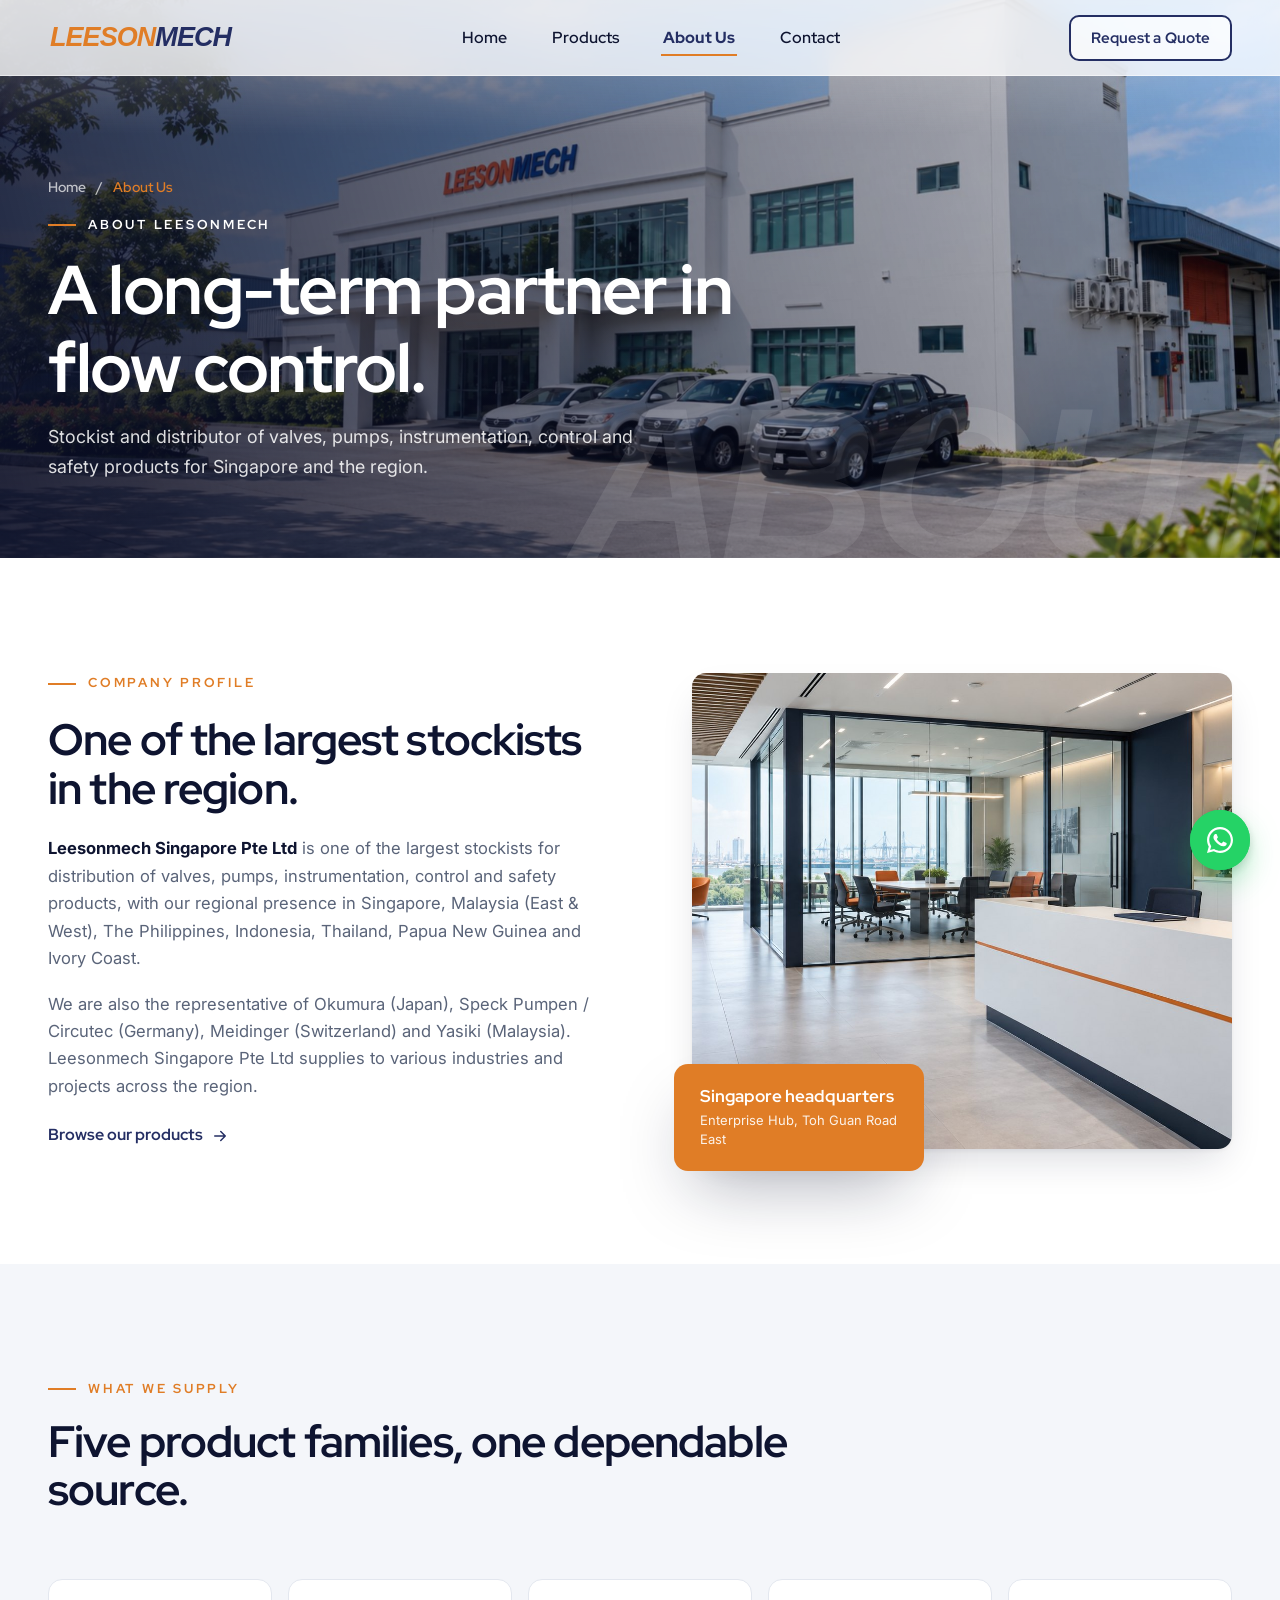
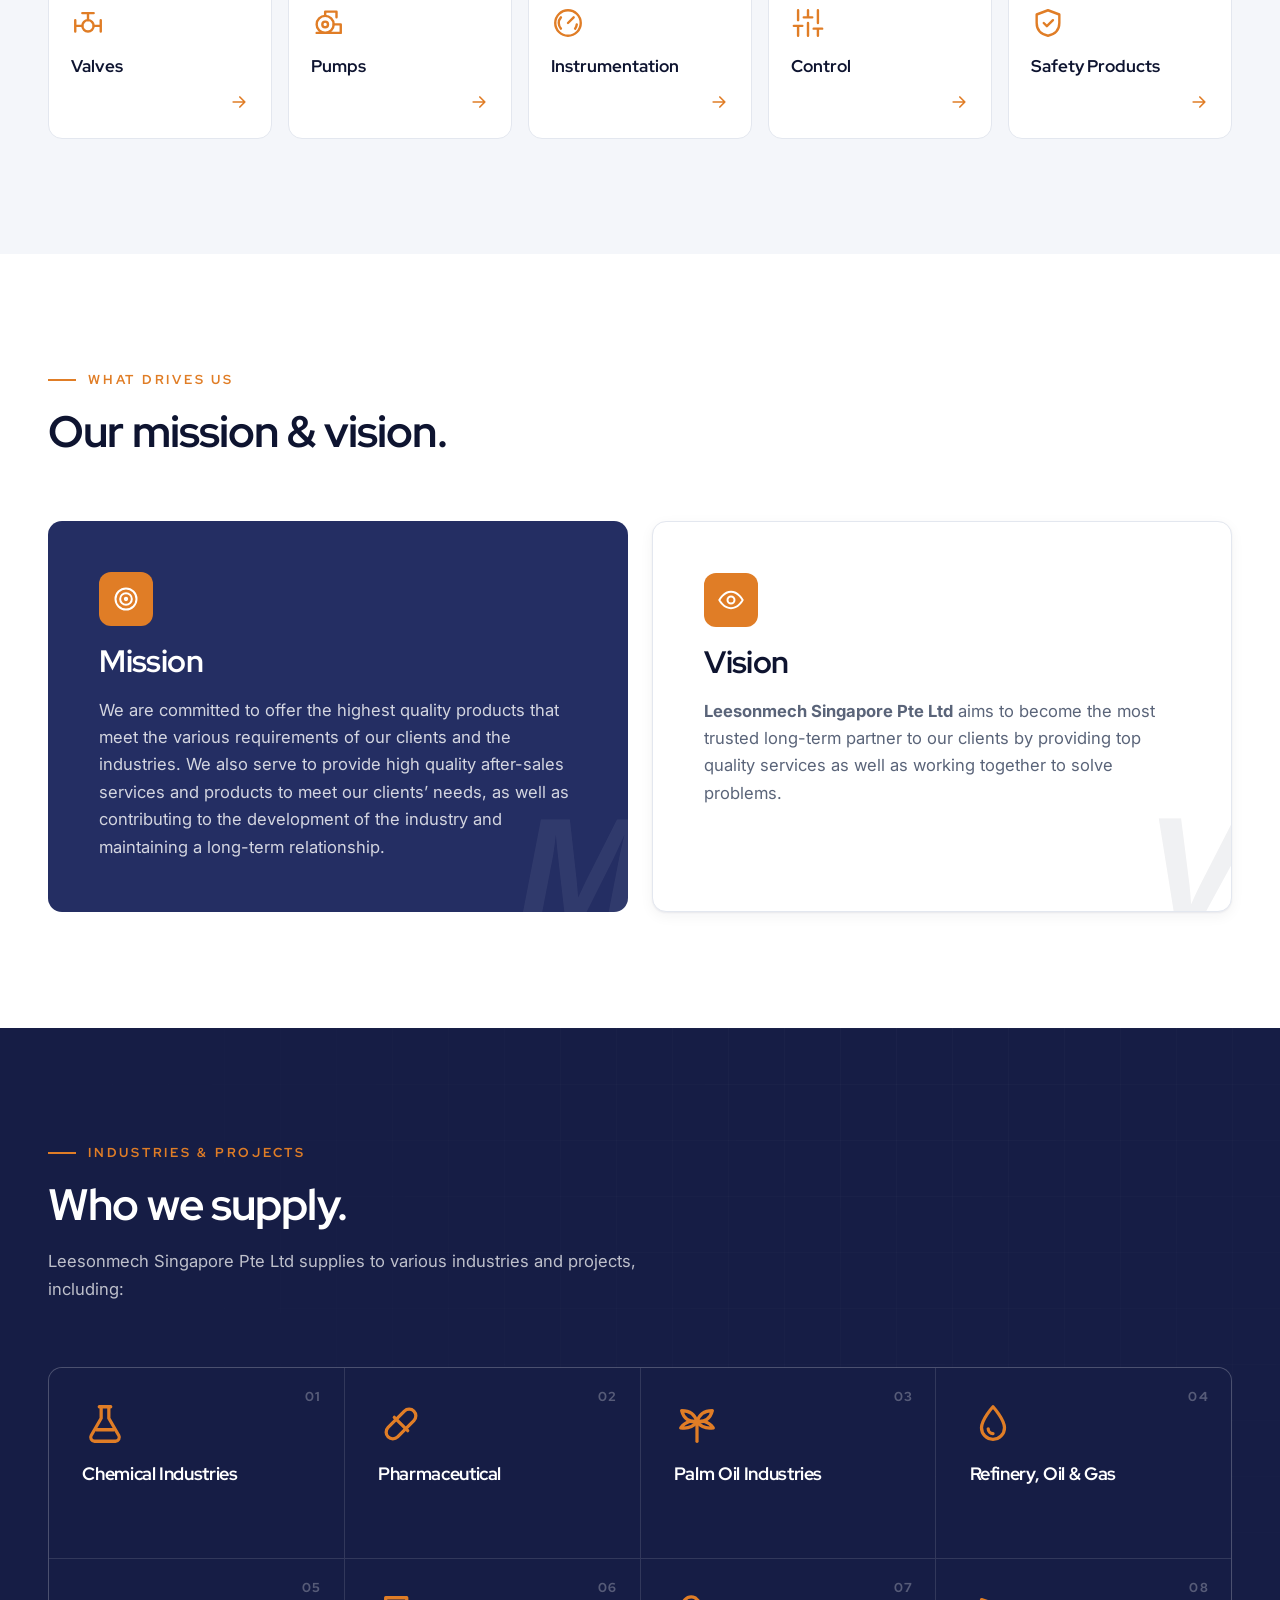
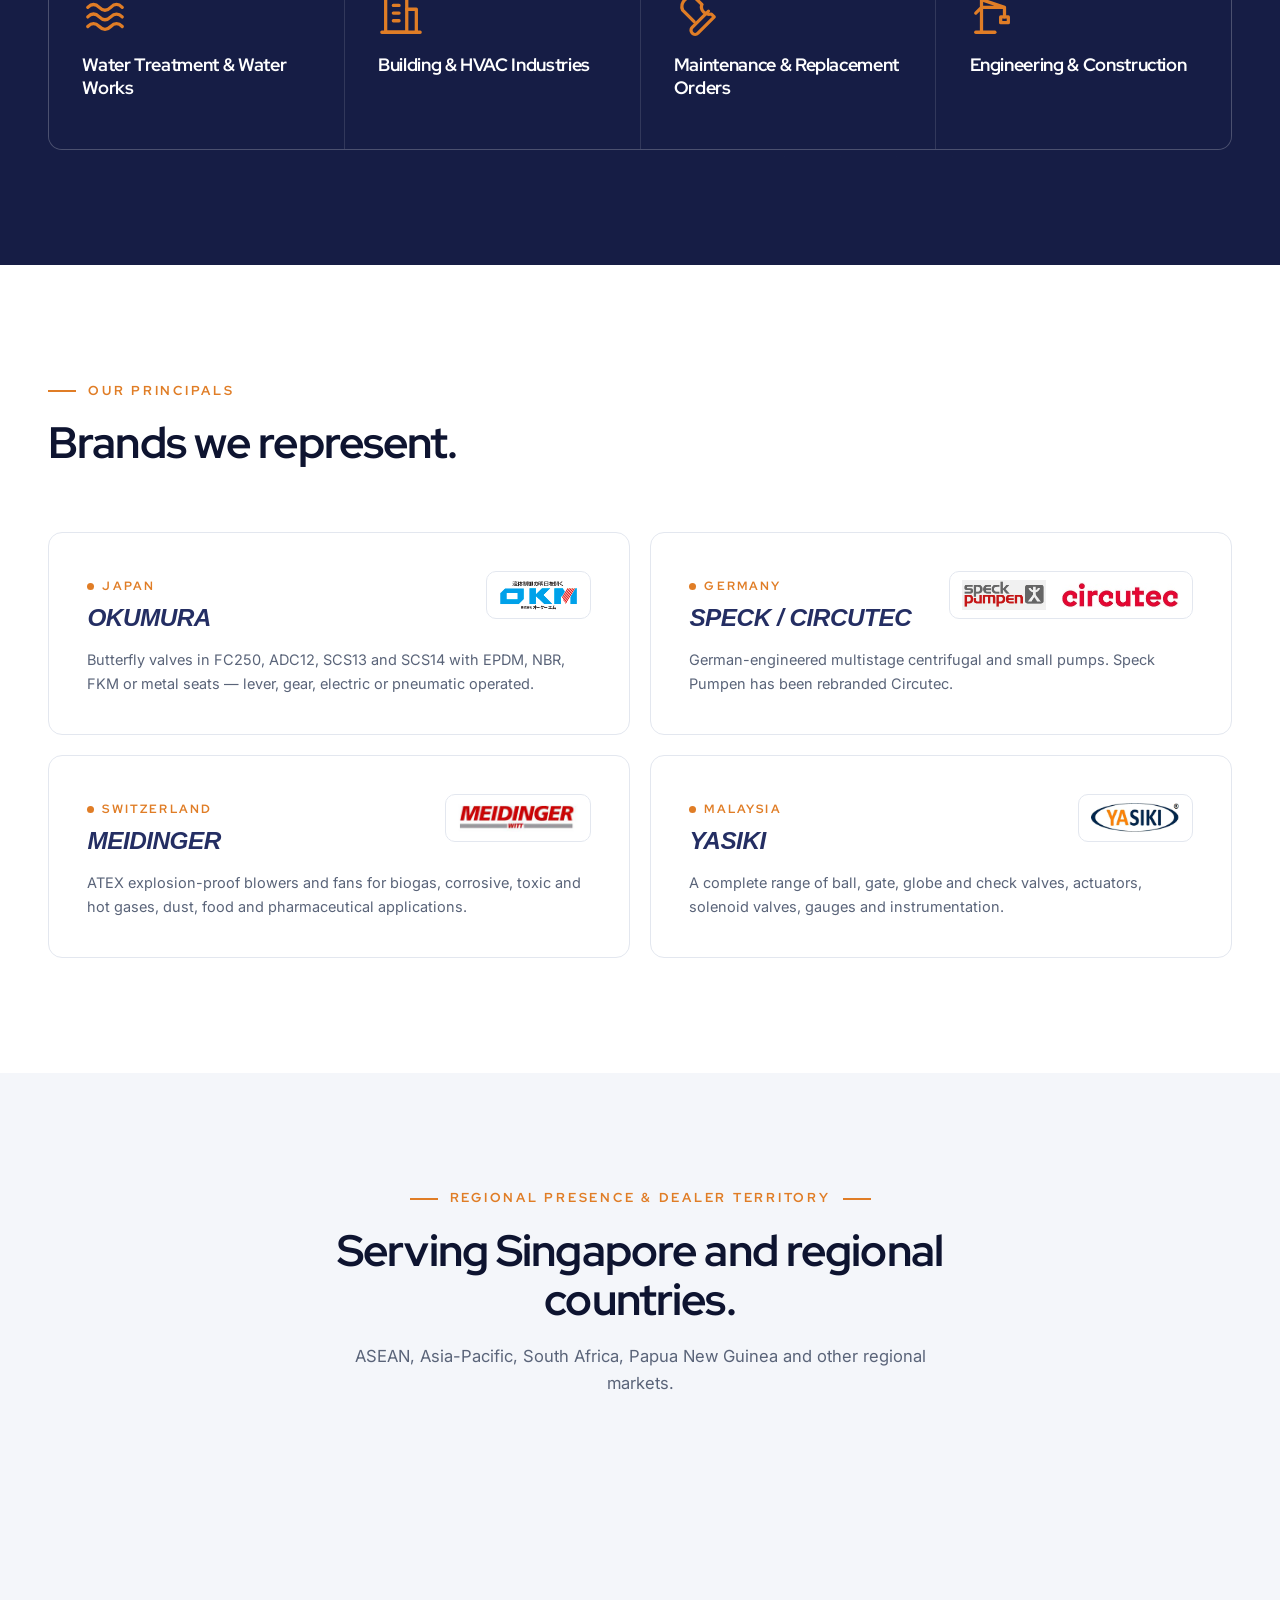
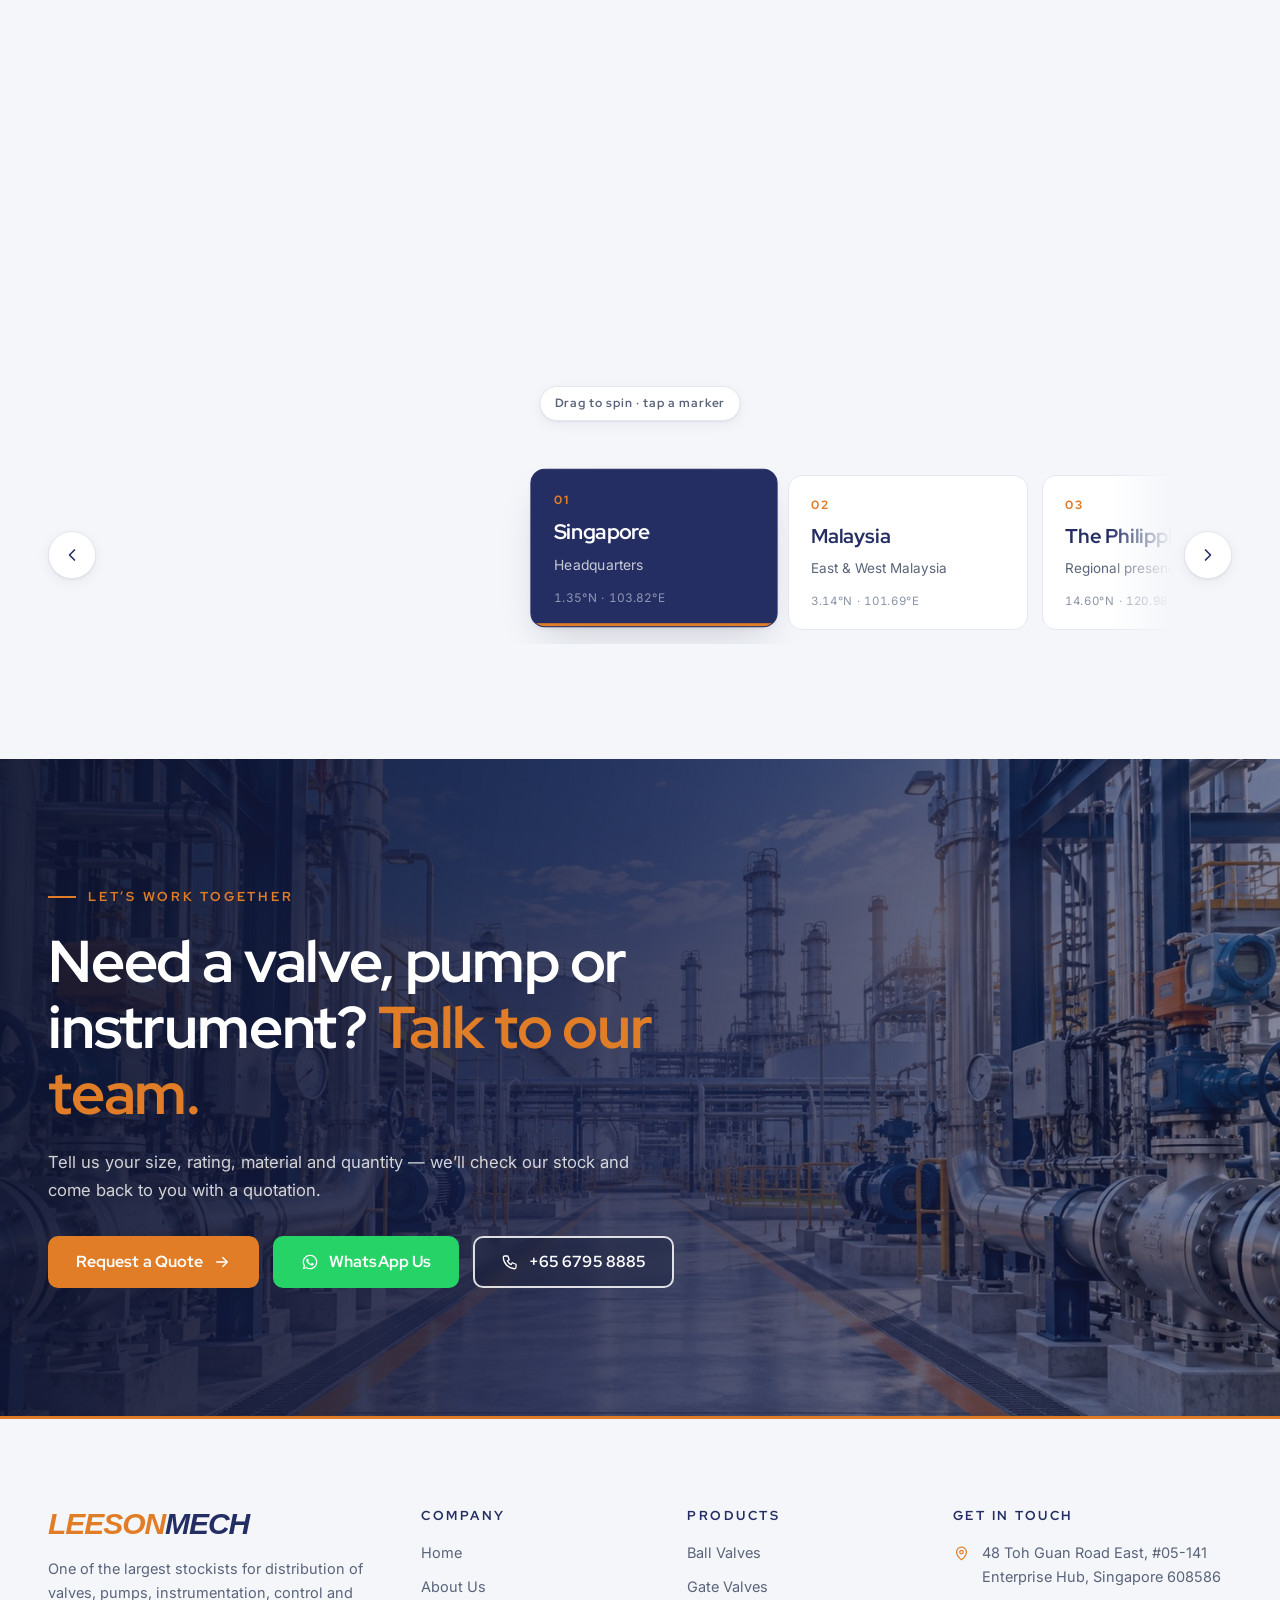
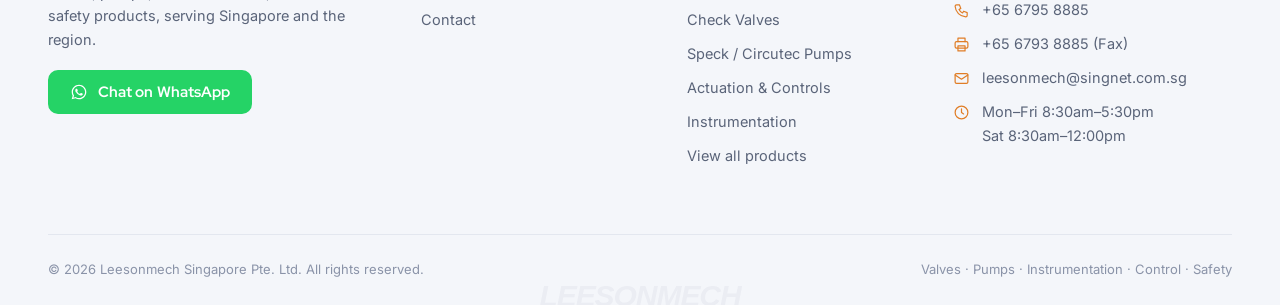
==== commit 3686cd20: "Client review round 1: brand logos, pumps, footer colours, WhatsApp number - Footer switched to a li" ====
--- a/about.html
+++ b/about.html
@@ -4,10 +4,10 @@
 <meta charset="utf-8">
 <meta name="viewport" content="width=device-width, initial-scale=1, viewport-fit=cover">
 <title>About Us — Leesonmech Singapore Pte Ltd</title>
-<meta name="description" content="About Leesonmech Singapore Pte Ltd: stockist and distributor of valves, pumps, instrumentation, control and safety products. Representative of Okumura, Speck Pumpen and Yasiki.">
+<meta name="description" content="About Leesonmech Singapore Pte Ltd: stockist and distributor of valves, pumps, instrumentation, control and safety products. Representative of Okumura, Speck / Circutec, Meidinger and Yasiki.">
 <meta name="theme-color" content="#242e63">
 <meta property="og:title" content="About Us — Leesonmech Singapore Pte Ltd">
-<meta property="og:description" content="About Leesonmech Singapore Pte Ltd: stockist and distributor of valves, pumps, instrumentation, control and safety products. Representative of Okumura, Speck Pumpen and Yasiki.">
+<meta property="og:description" content="About Leesonmech Singapore Pte Ltd: stockist and distributor of valves, pumps, instrumentation, control and safety products. Representative of Okumura, Speck / Circutec, Meidinger and Yasiki.">
 <meta property="og:type" content="website">
 <meta property="og:image" content="assets/img/bg/home.jpg">
 <link rel="icon" href="assets/img/favicon.svg" type="image/svg+xml">
@@ -61,7 +61,7 @@
         <h2 class="h-lg" data-reveal style="--d:1">One of the largest stockists in the region.</h2>
         <div class="prose">
           <p data-reveal style="--d:2"><strong>Leesonmech Singapore Pte Ltd</strong> is one of the largest stockists for distribution of valves, pumps, instrumentation, control and safety products, with our regional presence in Singapore, Malaysia (East &amp; West), The Philippines, Indonesia, Thailand, Papua New Guinea and Ivory Coast.</p>
-          <p data-reveal style="--d:3">We are also the representative of Okumura (Japan), Speck Pumpen (Germany) and Yasiki (Malaysia). Leesonmech Singapore Pte Ltd supplies to various industries and projects across the region.</p>
+          <p data-reveal style="--d:3">We are also the representative of Okumura (Japan), Speck Pumpen / Circutec (Germany), Meidinger (Switzerland) and Yasiki (Malaysia). Leesonmech Singapore Pte Ltd supplies to various industries and projects across the region.</p>
         </div>
         <a class="link-arrow" href="products.html" data-reveal style="--d:4">Browse our products <svg class="arrow" viewBox="0 0 24 24" fill="none" stroke="currentColor" stroke-width="2" stroke-linecap="round" stroke-linejoin="round" aria-hidden="true"><path d="M5 12h14M13 6l6 6-6 6"/></svg></a>
       </div>
@@ -80,11 +80,11 @@
       <h2 class="h-lg" data-reveal style="--d:1">Five product families, one dependable source.</h2>
     </div>
     <div class="scope">
-      <div class="scope__item" data-reveal style="--d:0"><svg viewBox="0 0 24 24" fill="none" stroke="currentColor" stroke-width="1.7" stroke-linecap="round" stroke-linejoin="round" aria-hidden="true"><path d="M3 10v8M21 10v8M3 14h5M16 14h5"/><circle cx="12" cy="14" r="4"/><path d="M12 10V5M8 5h8"/></svg><b>Valves</b></div>
-      <div class="scope__item" data-reveal style="--d:1"><svg viewBox="0 0 24 24" fill="none" stroke="currentColor" stroke-width="1.7" stroke-linecap="round" stroke-linejoin="round" aria-hidden="true"><circle cx="10" cy="13" r="6"/><circle cx="10" cy="13" r="2"/><path d="M10 7V4h8v4M16 13h5v6H4"/></svg><b>Pumps</b></div>
-      <div class="scope__item" data-reveal style="--d:2"><svg viewBox="0 0 24 24" fill="none" stroke="currentColor" stroke-width="1.7" stroke-linecap="round" stroke-linejoin="round" aria-hidden="true"><circle cx="12" cy="12" r="9"/><path d="M12 12l4-4"/><path d="M7 16a6 6 0 0 1 0-8M17 16a6 6 0 0 0 1.2-3"/></svg><b>Instrumentation</b></div>
-      <div class="scope__item" data-reveal style="--d:3"><svg viewBox="0 0 24 24" fill="none" stroke="currentColor" stroke-width="1.7" stroke-linecap="round" stroke-linejoin="round" aria-hidden="true"><path d="M5 21v-7M5 10V3M12 21v-9M12 8V3M19 21v-5M19 12V3M2 14h6M9 8h6M16 16h6"/></svg><b>Control</b></div>
-      <div class="scope__item" data-reveal style="--d:4"><svg viewBox="0 0 24 24" fill="none" stroke="currentColor" stroke-width="1.7" stroke-linecap="round" stroke-linejoin="round" aria-hidden="true"><path d="M12 3l8 3v6c0 5-3.5 8-8 9-4.5-1-8-4-8-9V6l8-3z"/><path d="M9 12l2.2 2.2L15.5 10"/></svg><b>Safety Products</b></div>
+      <a class="scope__item" href="products.html?family=valves" data-reveal style="--d:0"><svg viewBox="0 0 24 24" fill="none" stroke="currentColor" stroke-width="1.7" stroke-linecap="round" stroke-linejoin="round" aria-hidden="true"><path d="M3 10v8M21 10v8M3 14h5M16 14h5"/><circle cx="12" cy="14" r="4"/><path d="M12 10V5M8 5h8"/></svg><b>Valves</b><svg class="arrow" viewBox="0 0 24 24" fill="none" stroke="currentColor" stroke-width="2" stroke-linecap="round" stroke-linejoin="round" aria-hidden="true"><path d="M5 12h14M13 6l6 6-6 6"/></svg></a>
+      <a class="scope__item" href="products.html?family=pumps" data-reveal style="--d:1"><svg viewBox="0 0 24 24" fill="none" stroke="currentColor" stroke-width="1.7" stroke-linecap="round" stroke-linejoin="round" aria-hidden="true"><circle cx="10" cy="13" r="6"/><circle cx="10" cy="13" r="2"/><path d="M10 7V4h8v4M16 13h5v6H4"/></svg><b>Pumps</b><svg class="arrow" viewBox="0 0 24 24" fill="none" stroke="currentColor" stroke-width="2" stroke-linecap="round" stroke-linejoin="round" aria-hidden="true"><path d="M5 12h14M13 6l6 6-6 6"/></svg></a>
+      <a class="scope__item" href="products.html?family=instrumentation" data-reveal style="--d:2"><svg viewBox="0 0 24 24" fill="none" stroke="currentColor" stroke-width="1.7" stroke-linecap="round" stroke-linejoin="round" aria-hidden="true"><circle cx="12" cy="12" r="9"/><path d="M12 12l4-4"/><path d="M7 16a6 6 0 0 1 0-8M17 16a6 6 0 0 0 1.2-3"/></svg><b>Instrumentation</b><svg class="arrow" viewBox="0 0 24 24" fill="none" stroke="currentColor" stroke-width="2" stroke-linecap="round" stroke-linejoin="round" aria-hidden="true"><path d="M5 12h14M13 6l6 6-6 6"/></svg></a>
+      <a class="scope__item" href="products.html?family=control" data-reveal style="--d:3"><svg viewBox="0 0 24 24" fill="none" stroke="currentColor" stroke-width="1.7" stroke-linecap="round" stroke-linejoin="round" aria-hidden="true"><path d="M5 21v-7M5 10V3M12 21v-9M12 8V3M19 21v-5M19 12V3M2 14h6M9 8h6M16 16h6"/></svg><b>Control</b><svg class="arrow" viewBox="0 0 24 24" fill="none" stroke="currentColor" stroke-width="2" stroke-linecap="round" stroke-linejoin="round" aria-hidden="true"><path d="M5 12h14M13 6l6 6-6 6"/></svg></a>
+      <a class="scope__item" href="products.html?family=safety" data-reveal style="--d:4"><svg viewBox="0 0 24 24" fill="none" stroke="currentColor" stroke-width="1.7" stroke-linecap="round" stroke-linejoin="round" aria-hidden="true"><path d="M12 3l8 3v6c0 5-3.5 8-8 9-4.5-1-8-4-8-9V6l8-3z"/><path d="M9 12l2.2 2.2L15.5 10"/></svg><b>Safety Products</b><svg class="arrow" viewBox="0 0 24 24" fill="none" stroke="currentColor" stroke-width="2" stroke-linecap="round" stroke-linejoin="round" aria-hidden="true"><path d="M5 12h14M13 6l6 6-6 6"/></svg></a>
     </div>
   </div>
 </section>
@@ -129,7 +129,7 @@
       <span class="eyebrow" data-reveal>Our principals</span>
       <h2 class="h-lg" data-reveal style="--d:1">Brands we represent.</h2>
     </div>
-    <div class="brands"><div class="brand" data-reveal style="--d:0"><span class="brand__origin">Japan</span><div class="brand__name">OKUMURA</div><p>Butterfly valves in FC250, ADC12, SCS13 and SCS14 with EPDM, NBR, FKM or metal seats &mdash; lever, gear, electric or pneumatic operated.</p></div><div class="brand" data-reveal style="--d:1"><span class="brand__origin">Germany</span><div class="brand__name">SPECK PUMPEN</div><p>German-engineered pumps, supplied and supported by Leesonmech as the appointed representative for the region.</p></div><div class="brand" data-reveal style="--d:2"><span class="brand__origin">Malaysia</span><div class="brand__name">YASIKI</div><p>A complete range of ball, gate, globe and check valves, actuators, solenoid valves, gauges and instrumentation.</p></div></div>
+    <div class="brands"><div class="brand" data-reveal style="--d:0"><div class="brand__head"><div><span class="brand__origin">Japan</span><div class="brand__name">OKUMURA</div></div><div class="brand__logos"><img src="assets/img/brands/okumura.png" alt="Okumura logo" loading="lazy"></div></div><p>Butterfly valves in FC250, ADC12, SCS13 and SCS14 with EPDM, NBR, FKM or metal seats &mdash; lever, gear, electric or pneumatic operated.</p></div><div class="brand" data-reveal style="--d:1"><div class="brand__head"><div><span class="brand__origin">Germany</span><div class="brand__name">SPECK / CIRCUTEC</div></div><div class="brand__logos"><img src="assets/img/brands/speck.png" alt="Speck logo" loading="lazy"><img src="assets/img/brands/circutec.png" alt="Circutec logo" loading="lazy"></div></div><p>German-engineered multistage centrifugal and small pumps. Speck Pumpen has been rebranded Circutec.</p></div><div class="brand" data-reveal style="--d:2"><div class="brand__head"><div><span class="brand__origin">Switzerland</span><div class="brand__name">MEIDINGER</div></div><div class="brand__logos"><img src="assets/img/brands/meidinger.png" alt="Meidinger logo" loading="lazy"></div></div><p>ATEX explosion-proof blowers and fans for biogas, corrosive, toxic and hot gases, dust, food and pharmaceutical applications.</p></div><div class="brand" data-reveal style="--d:3"><div class="brand__head"><div><span class="brand__origin">Malaysia</span><div class="brand__name">YASIKI</div></div><div class="brand__logos"><img src="assets/img/brands/yasiki.png" alt="Yasiki logo" loading="lazy"></div></div><p>A complete range of ball, gate, globe and check valves, actuators, solenoid valves, gauges and instrumentation.</p></div></div>
   </div>
 </section>
 
@@ -139,7 +139,7 @@
     <div class="section-head section-head--center">
       <span class="eyebrow" data-reveal>Regional presence &amp; dealer territory</span>
       <h2 class="h-lg" data-reveal style="--d:1">Serving Singapore and regional countries.</h2>
-      <p class="lead" data-reveal style="--d:2">Dealer territory: all of ASEAN, Asia Pacific, Guinea, Indonesia, Malaysia, Papua New Guinea, Philippines, Singapore and regional countries, South Africa and Thailand.</p>
+      <p class="lead" data-reveal style="--d:2">ASEAN, Asia-Pacific, South Africa, Papua New Guinea and other regional markets.</p>
     </div>
     <div class="globe" data-globe data-reveal="zoom" tabindex="0" aria-label="Interactive globe of Leesonmech locations. Drag to rotate; use arrow keys to change country.">
       <canvas></canvas>
@@ -194,6 +194,7 @@
           <li><a href="products.html?cat=ball">Ball Valves</a></li>
           <li><a href="products.html?cat=gate">Gate Valves</a></li>
           <li><a href="products.html?cat=check">Check Valves</a></li>
+          <li><a href="products.html?cat=pump">Speck / Circutec Pumps</a></li>
           <li><a href="products.html?cat=control">Actuation &amp; Controls</a></li>
           <li><a href="products.html?cat=instrument">Instrumentation</a></li>
           <li><a href="products.html">View all products</a></li>
--- a/assets/css/style.css
+++ b/assets/css/style.css
@@ -387,13 +387,17 @@
 /* ==========================================================================
    Principals / brands + regions
    ========================================================================== */
-.brands { display: grid; grid-template-columns: repeat(3, 1fr); gap: 20px; }
+.brands { display: grid; grid-template-columns: repeat(2, 1fr); gap: 20px; }
 .brand { padding: clamp(26px, 3vw, 40px); border: 1px solid var(--line); border-radius: var(--radius); background: #fff; display: grid; gap: 10px; position: relative; overflow: hidden; transition: transform .7s var(--ease-out), box-shadow .7s var(--ease-out); }
 .brand:hover { transform: translateY(-5px); box-shadow: var(--shadow-md); }
-.brand__name { font-family: var(--font-mark); font-style: italic; font-weight: 700; font-size: clamp(26px, 2.8vw, 36px); letter-spacing: -.02em; color: var(--navy); }
+.brand__name { font-family: var(--font-mark); font-style: italic; font-weight: 700; font-size: clamp(22px, 1.9vw, 27px); letter-spacing: -.02em; color: var(--navy); }
 .brand__origin { display: inline-flex; align-items: center; gap: 8px; font-family: var(--font-head); font-size: 12px; font-weight: 700; letter-spacing: .18em; text-transform: uppercase; color: var(--orange); }
 .brand__origin::before { content: ""; width: 7px; height: 7px; border-radius: 50%; background: currentColor; }
 .brand p { font-size: 14.5px; color: var(--steel); }
+.brand__head { display: flex; justify-content: space-between; align-items: flex-start; gap: 14px; flex-wrap: wrap; }
+.brand__head > div:first-child { min-width: 0; }
+.brand__logos { flex: none; display: flex; gap: 14px; align-items: center; max-width: 100%; padding: 8px 12px; border: 1px solid var(--line); border-radius: 10px; background: #fff; }
+.brand__logos img { height: 30px; width: auto; max-width: 120px; object-fit: contain; }
 
 
 /* ==========================================================================
@@ -486,6 +490,9 @@
 .scope__item:hover { transform: translateY(-5px); box-shadow: var(--shadow-md); }
 .scope__item svg { width: 34px; height: 34px; color: var(--orange); }
 .scope__item b { font-family: var(--font-head); font-size: 17px; }
+.scope__item .arrow { width: 20px; height: 20px; color: var(--orange); justify-self: end; transition: transform .5s var(--ease-out); }
+.scope__item:hover .arrow { transform: translateX(5px); }
+a.scope__item:hover b { color: var(--navy); }
 
 /* ==========================================================================
    Products page
@@ -506,6 +513,7 @@
 .search input:focus { outline: 0; border-color: var(--navy); background: #fff; box-shadow: 0 0 0 4px rgba(36, 46, 99, .1); }
 .result-line { display: flex; justify-content: space-between; align-items: baseline; gap: 16px; margin-bottom: 26px; color: var(--steel); font-size: 14.5px; }
 .result-line h2 { font-size: clamp(1.4rem, 2.2vw, 1.9rem); color: var(--ink); }
+.empty[hidden] { display: none; }
 .empty { grid-column: 1 / -1; text-align: center; padding: 70px 20px; border: 1px dashed var(--line); border-radius: var(--radius); color: var(--steel); display: grid; gap: 14px; justify-items: center; }
 
 /* modal */
@@ -570,19 +578,18 @@
 /* ==========================================================================
    Footer
    ========================================================================== */
-.footer { background: var(--ink); color: rgba(255, 255, 255, .7); padding-top: clamp(64px, 7vw, 96px); font-size: 14.5px; position: relative; overflow: hidden; }
+.footer { background: var(--mist); color: var(--steel); padding-top: clamp(64px, 7vw, 96px); font-size: 14.5px; position: relative; overflow: hidden; border-top: 3px solid var(--orange); }
 .footer__top { display: grid; grid-template-columns: 1.5fr 1fr 1fr 1.3fr; gap: clamp(28px, 4vw, 64px); padding-bottom: 56px; }
 .footer .mark { font-size: 30px; }
-.footer .mark .n { color: #fff; }
 .footer__about { display: grid; gap: 18px; align-content: start; max-width: 340px; }
-.footer h4 { font-size: 12.5px; letter-spacing: .2em; text-transform: uppercase; color: #fff; margin-bottom: 18px; }
+.footer h4 { font-size: 12.5px; letter-spacing: .2em; text-transform: uppercase; color: var(--navy); margin-bottom: 18px; }
 .footer li { margin-bottom: 10px; }
 .footer a { transition: color .3s; }
-.footer a:hover { color: var(--orange-hot); }
+.footer a:hover { color: var(--orange-deep); }
 .footer__contact li { display: flex; gap: 12px; }
 .footer__contact svg { width: 17px; height: 17px; flex: none; margin-top: 4px; color: var(--orange); }
-.footer__bottom { border-top: 1px solid rgba(255, 255, 255, .1); padding-block: 24px; display: flex; justify-content: space-between; flex-wrap: wrap; gap: 10px; font-size: 13px; color: rgba(255, 255, 255, .5); }
-.footer__ghost { position: absolute; left: 50%; bottom: -0.2em; translate: -50% 0; font-size: clamp(80px, 17vw, 270px); color: rgba(255, 255, 255, .03); pointer-events: none; }
+.footer__bottom { border-top: 1px solid var(--line); padding-block: 24px; display: flex; justify-content: space-between; flex-wrap: wrap; gap: 10px; font-size: 13px; color: var(--steel-light); }
+.footer__ghost { position: absolute; left: 50%; bottom: -0.2em; translate: -50% 0; font-size: clamp(80px, 17vw, 270px); color: rgba(36, 46, 99, .045); pointer-events: none; }
 .footer__ghost .o, .footer__ghost .n { color: inherit; }
 .footer > .wrap { position: relative; }
 
@@ -629,7 +636,6 @@
   .stat:nth-child(3) { border-left: 0; }
   .stat:nth-child(n+3) { border-top: 1px solid var(--line); }
   .industries { grid-template-columns: repeat(2, 1fr); }
-  .brands { grid-template-columns: 1fr; }
   .cats { grid-template-columns: repeat(3, 1fr); }
   .section-head--split { grid-template-columns: 1fr; align-items: start; }
   .modal__panel { grid-template-columns: 1fr; }
@@ -672,6 +678,7 @@
   .industry h3 { font-size: 15px; }
   .form__row { grid-template-columns: 1fr; }
   .footer__top { grid-template-columns: 1fr; }
+  .brands { grid-template-columns: 1fr; }
   .hours div { min-width: 0; }
   .map { aspect-ratio: 4 / 5; }
   .rslide { flex-basis: 200px; }
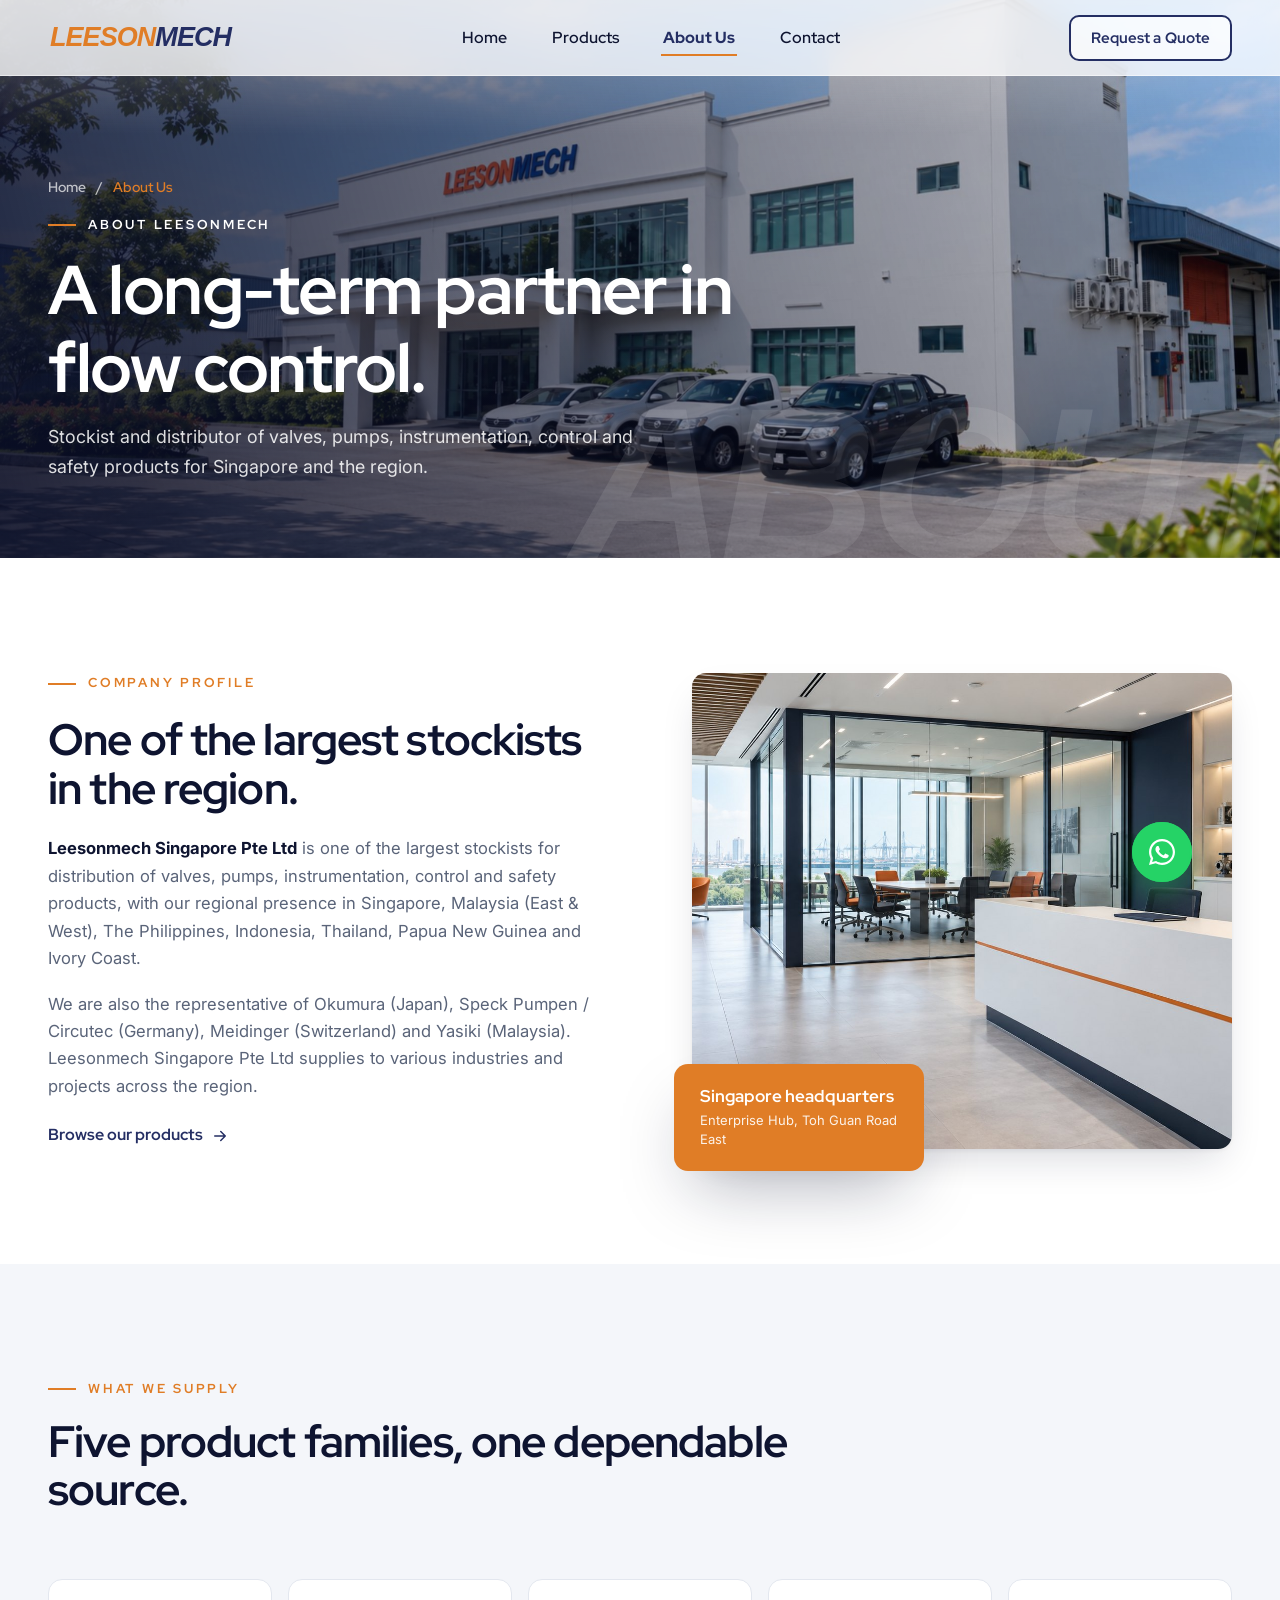
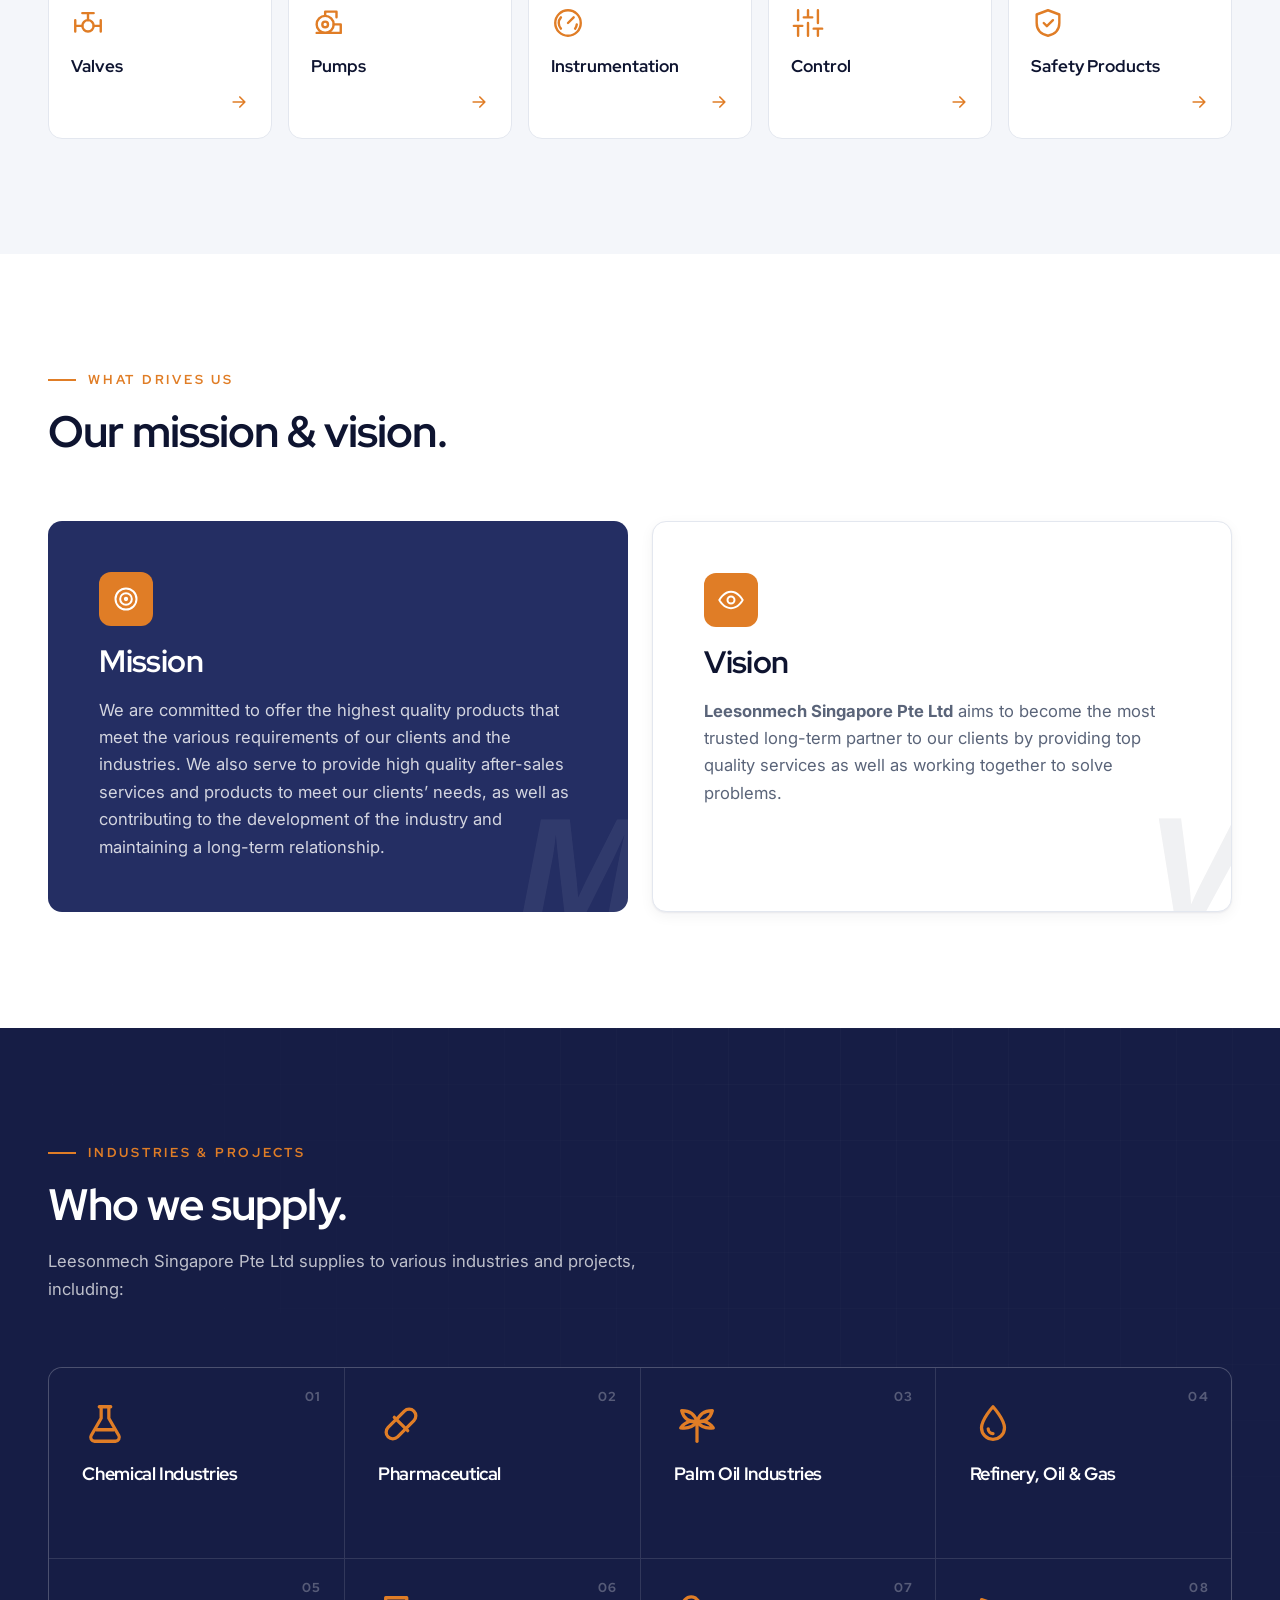
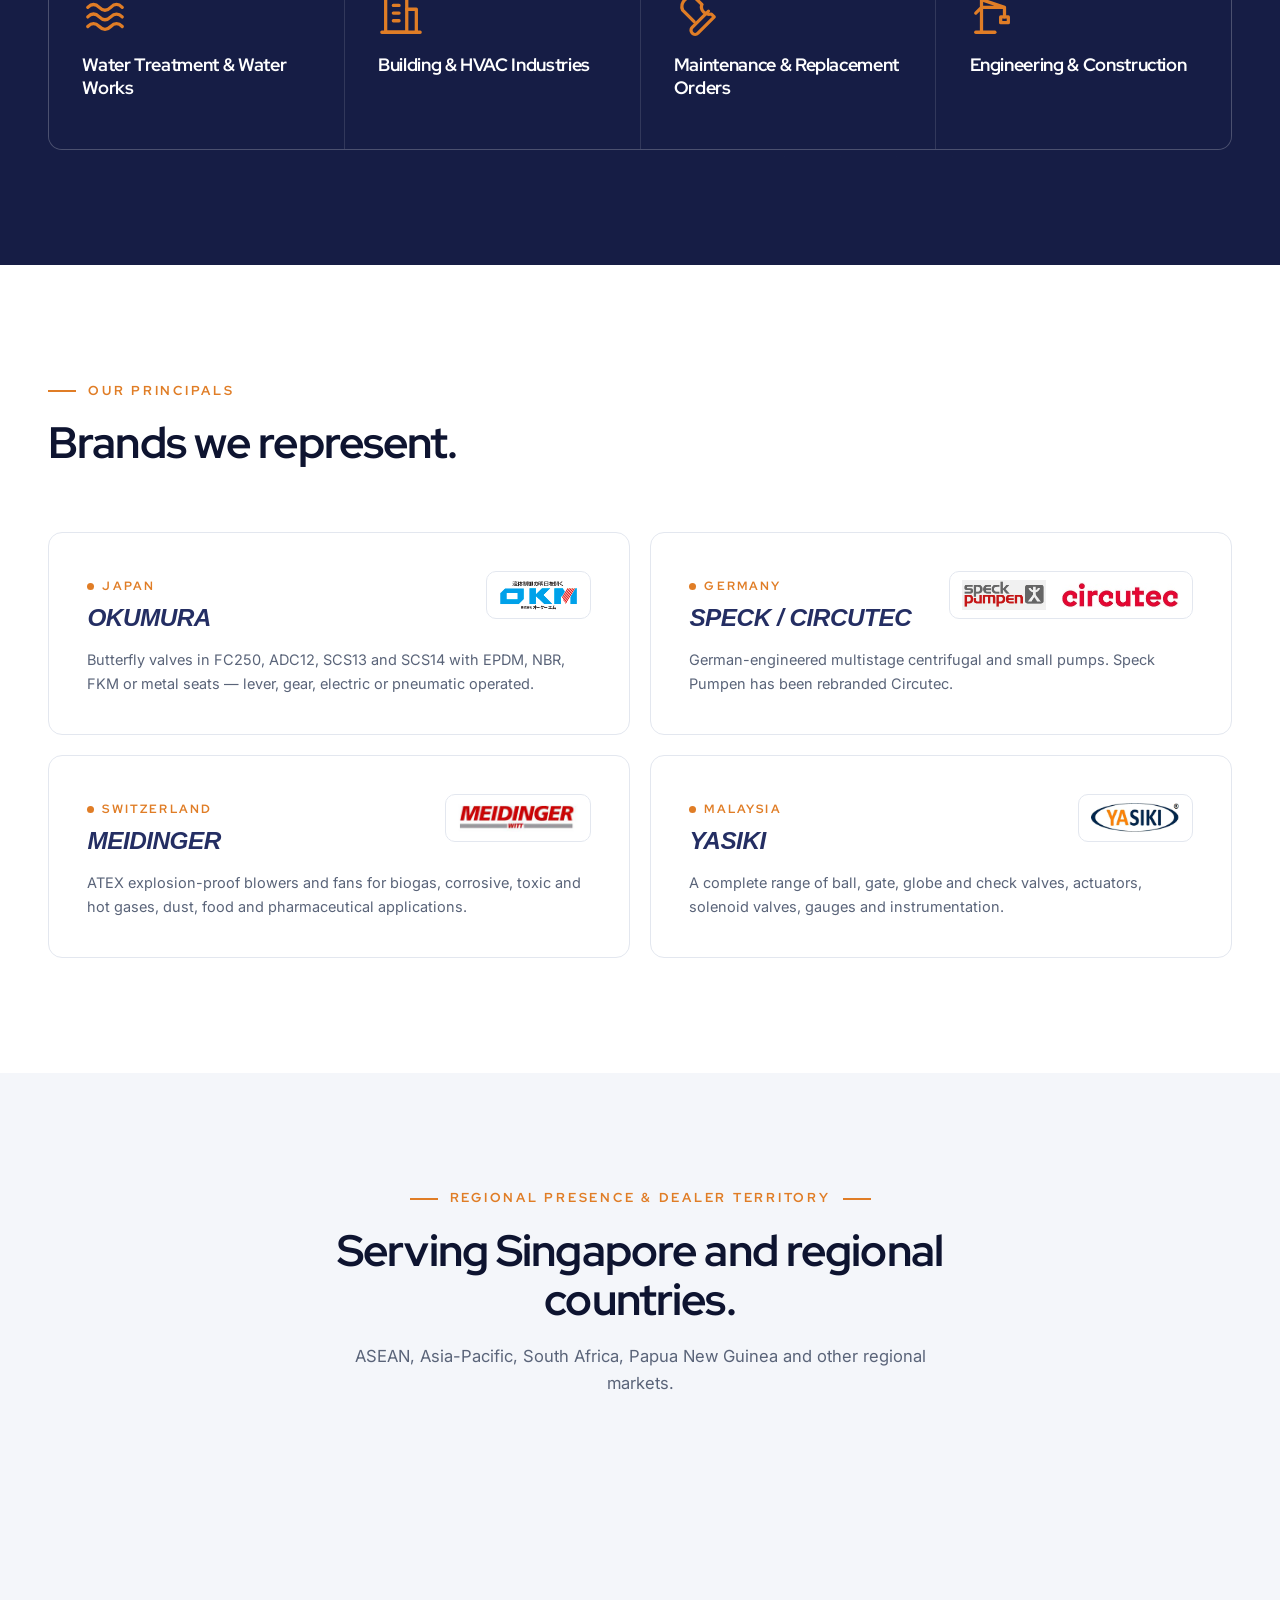
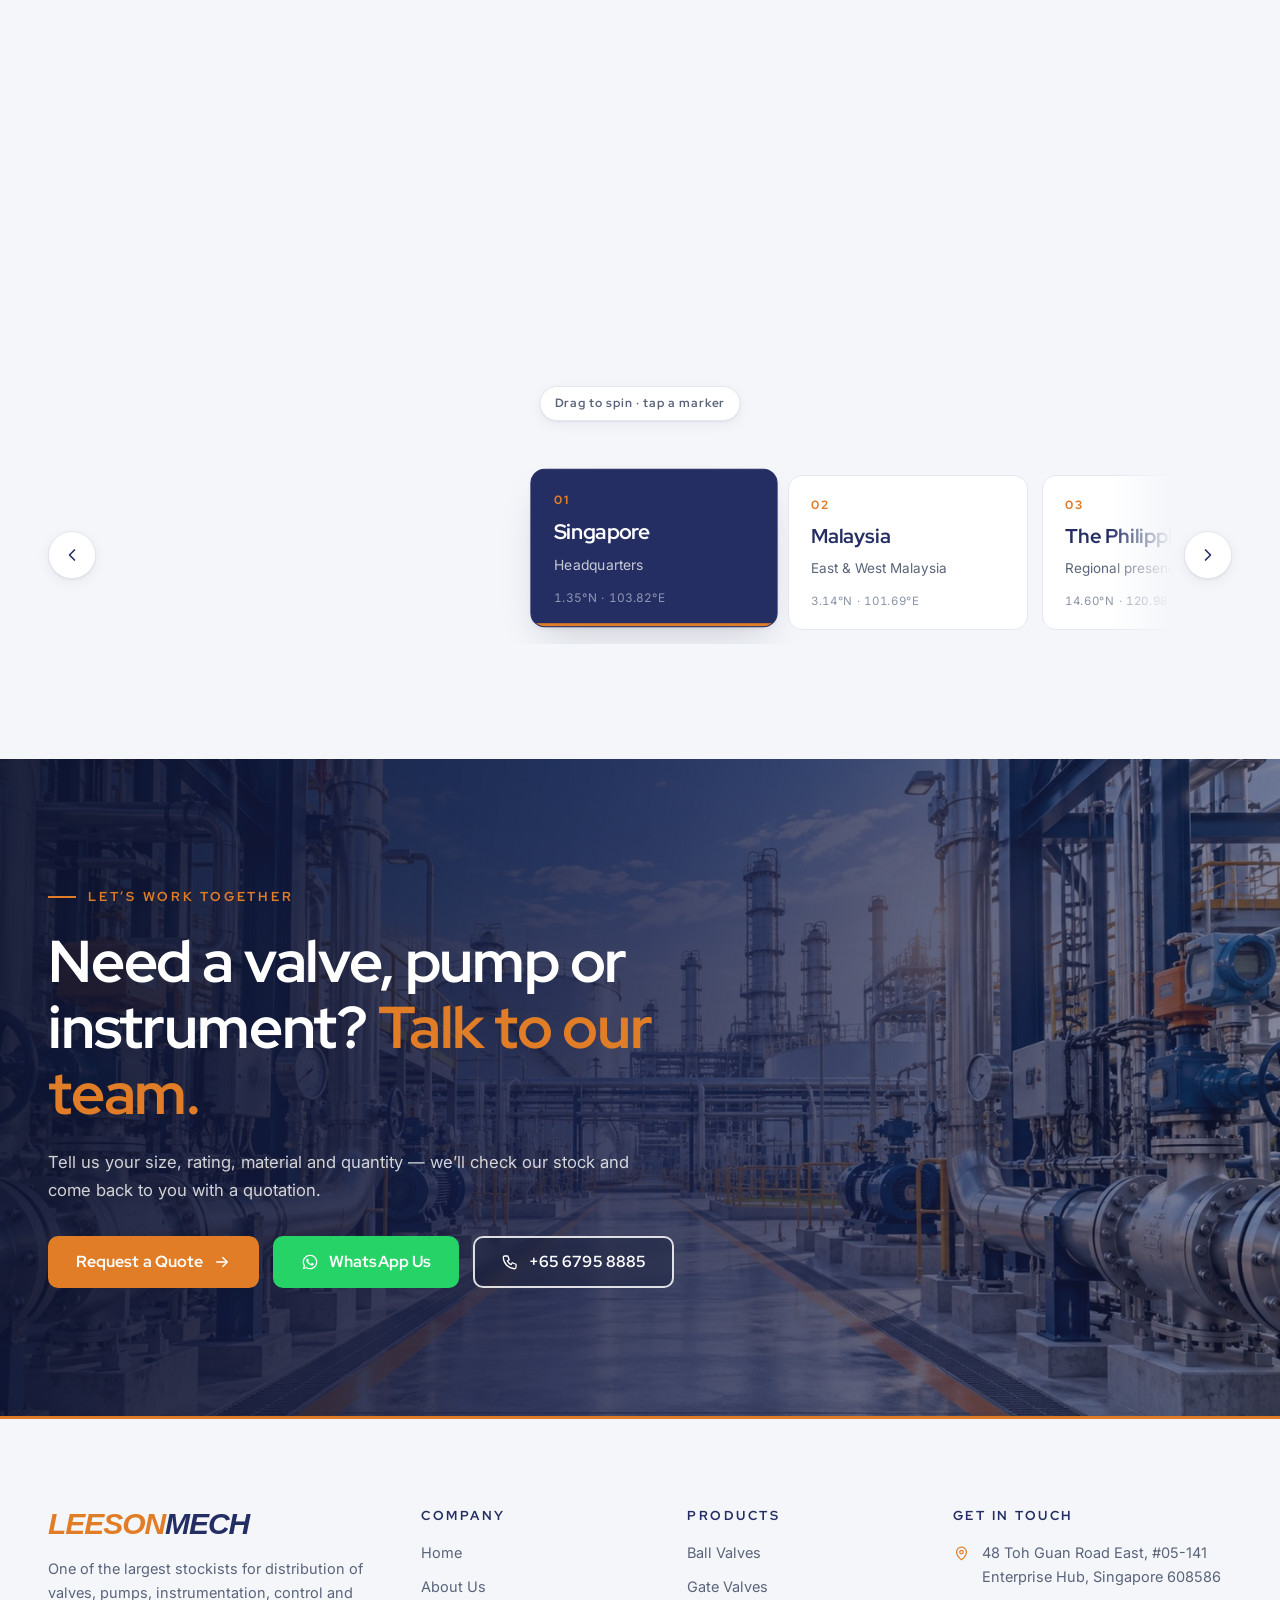
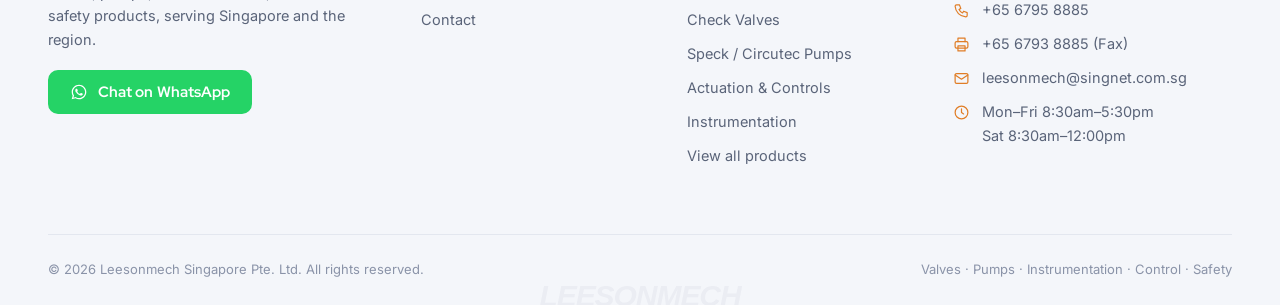
==== commit b22d7e72: "Add AI Convo chatbot, simplify preloader - Load the AI Convo chat widget on every page - Move the Wh" ====
--- a/about.html
+++ b/about.html
@@ -228,5 +228,6 @@
 <script src="assets/js/main.js"></script>
 <script src="assets/js/globe-data.js"></script>
 <script src="assets/js/globe.js"></script>
+<script src="https://aiconvo.sg/w.js" data-bot="85edae32-e169-4623-9f97-1f9d9f4e2c89"></script>
 </body>
 </html>
--- a/assets/css/style.css
+++ b/assets/css/style.css
@@ -127,14 +127,10 @@
 .loader .mark { font-size: clamp(30px, 6vw, 46px); overflow: hidden; padding: 4px 6px; }
 .loader .mark span { display: inline-block; transform: translateY(110%); animation: loaderUp .8s var(--ease-out) forwards; }
 .loader .mark .n { animation-delay: .1s; }
-.loader__bar { width: min(220px, 50vw); height: 3px; background: var(--line); border-radius: 3px; overflow: hidden; }
-.loader__bar i { display: block; height: 100%; width: 100%; background: linear-gradient(90deg, var(--orange), var(--navy)); transform-origin: left; transform: scaleX(0); animation: loaderBar 1.1s var(--ease-in-out) .15s forwards; }
-.loader__tag { font-family: var(--font-head); font-size: 11px; letter-spacing: .3em; text-transform: uppercase; color: var(--steel-light); opacity: 0; animation: fadeIn .6s .35s forwards; }
 body.is-loaded .loader { transform: translateY(-100%); visibility: hidden; }
 .no-loader .loader { display: none; } /* links to a section (e.g. Industries) skip the intro */
 body.is-loaded .loader__inner { opacity: 0; transform: translateY(-30px); }
 @keyframes loaderUp { to { transform: translateY(0); } }
-@keyframes loaderBar { to { transform: scaleX(1); } }
 @keyframes fadeIn { to { opacity: 1; } }
 
 /* ==========================================================================
@@ -597,7 +593,7 @@
    Floating WhatsApp + back-to-top
    ========================================================================== */
 .wa {
-  position: fixed; right: clamp(16px, 2.4vw, 30px); bottom: clamp(16px, 2.4vw, 30px); z-index: 80;
+  position: fixed; right: 88px; bottom: 18px; z-index: 80; /* sits left of the AI chat launcher (20px from the corner, 56px wide) */
   display: flex; align-items: center; height: 60px; border-radius: 999px; background: #25d366; color: #fff;
   box-shadow: 0 14px 34px -8px rgba(37, 211, 102, .65), 0 4px 10px rgba(0, 0, 0, .15);
   transform: translateY(120px); transition: transform 1s var(--ease-out) 2.2s, box-shadow .4s;
@@ -610,7 +606,7 @@
 .wa:hover .wa__label, .wa:focus-visible .wa__label { max-width: 200px; padding-right: 24px; }
 .wa:hover { box-shadow: 0 18px 40px -8px rgba(37, 211, 102, .8), 0 4px 10px rgba(0, 0, 0, .15); }
 @keyframes waRing { 0% { transform: scale(1); opacity: .8; } 70%, 100% { transform: scale(1.7); opacity: 0; } }
-.totop { position: fixed; right: clamp(16px, 2.4vw, 30px); bottom: calc(clamp(16px, 2.4vw, 30px) + 74px); z-index: 79; width: 46px; height: 46px; margin-right: 7px; border-radius: 50%; background: #fff; color: var(--navy); border: 1px solid var(--line); box-shadow: var(--shadow-md); display: grid; place-items: center; opacity: 0; visibility: hidden; transform: translateY(14px); transition: opacity .4s, transform .6s var(--ease-out), visibility 0s .4s, background .3s, color .3s; }
+.totop { position: fixed; right: 18px; bottom: 170px; z-index: 79; width: 46px; height: 46px; margin-right: 7px; border-radius: 50%; background: #fff; color: var(--navy); border: 1px solid var(--line); box-shadow: var(--shadow-md); display: grid; place-items: center; opacity: 0; visibility: hidden; transform: translateY(14px); transition: opacity .4s, transform .6s var(--ease-out), visibility 0s .4s, background .3s, color .3s; }
 .totop.is-on { opacity: 1; visibility: visible; transform: none; transition: opacity .4s, transform .6s var(--ease-out), background .3s, color .3s; }
 .totop:hover { background: var(--navy); color: #fff; }
 .totop svg { width: 18px; height: 18px; }
@@ -685,6 +681,8 @@
   .rslider__track::before, .rslider__track::after { flex-basis: calc(50% - 100px); }
   .rslider__btn { display: none; }
   .wa, .wa__icon { height: 56px; }
+  .wa { right: 88px; bottom: 20px; }
+  .totop { right: 20px; bottom: 166px; margin-right: 5px; }
   .wa__icon { width: 56px; }
   .cta__actions .btn, .modal__actions .btn, .form__actions .btn { width: 100%; }
 }
